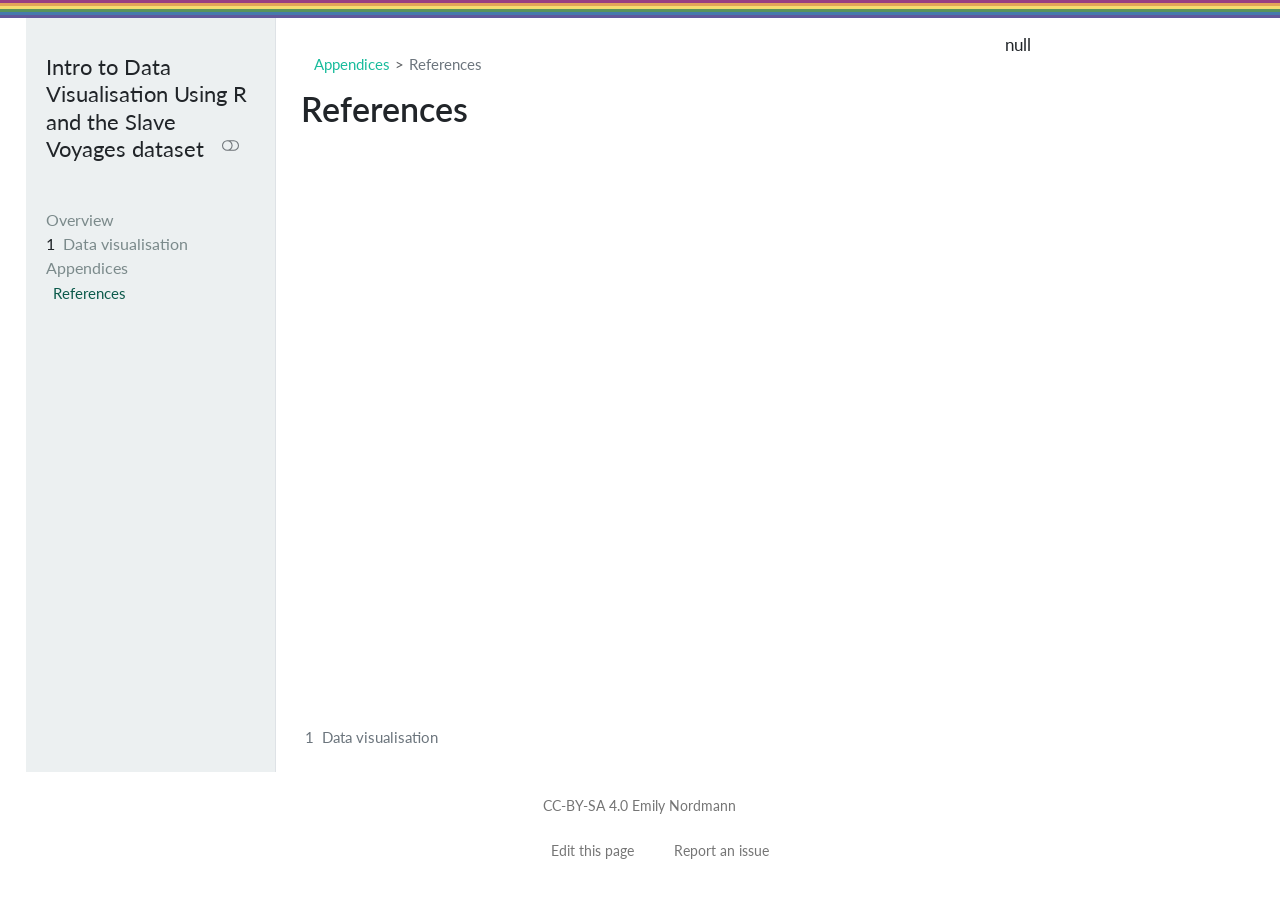
==== docs/references.html @ f8bd8ea5 "claude update" ====
<!DOCTYPE html>
<html xmlns="http://www.w3.org/1999/xhtml" lang="en" xml:lang="en"><head>

<meta charset="utf-8">
<meta name="generator" content="quarto-1.4.551">

<meta name="viewport" content="width=device-width, initial-scale=1.0, user-scalable=yes">

<meta name="description" content="A beginner’s guide to ggplot2 and data visualisation, using the Trans-Atlantic Slave Trade Database.">

<title>Intro to Data Visualisation Using R and the Slave Voyages dataset - References</title>
<style>
code{white-space: pre-wrap;}
span.smallcaps{font-variant: small-caps;}
div.columns{display: flex; gap: min(4vw, 1.5em);}
div.column{flex: auto; overflow-x: auto;}
div.hanging-indent{margin-left: 1.5em; text-indent: -1.5em;}
ul.task-list{list-style: none;}
ul.task-list li input[type="checkbox"] {
  width: 0.8em;
  margin: 0 0.8em 0.2em -1em; /* quarto-specific, see https://github.com/quarto-dev/quarto-cli/issues/4556 */ 
  vertical-align: middle;
}
/* CSS for citations */
div.csl-bib-body { }
div.csl-entry {
  clear: both;
}
.hanging-indent div.csl-entry {
  margin-left:2em;
  text-indent:-2em;
}
div.csl-left-margin {
  min-width:2em;
  float:left;
}
div.csl-right-inline {
  margin-left:2em;
  padding-left:1em;
}
div.csl-indent {
  margin-left: 2em;
}</style>


<script src="site_libs/quarto-nav/quarto-nav.js"></script>
<script src="site_libs/clipboard/clipboard.min.js"></script>
<script src="site_libs/quarto-search/autocomplete.umd.js"></script>
<script src="site_libs/quarto-search/fuse.min.js"></script>
<script src="site_libs/quarto-search/quarto-search.js"></script>
<meta name="quarto:offset" content="./">
<link href="./01-tutorial.html" rel="prev">
<link href="./images/logos/logo.png" rel="icon" type="image/png">
<script src="site_libs/quarto-html/quarto.js"></script>
<script src="site_libs/quarto-html/popper.min.js"></script>
<script src="site_libs/quarto-html/tippy.umd.min.js"></script>
<script src="site_libs/quarto-html/anchor.min.js"></script>
<link href="site_libs/quarto-html/tippy.css" rel="stylesheet">
<link href="site_libs/quarto-html/quarto-syntax-highlighting.css" rel="stylesheet" class="quarto-color-scheme" id="quarto-text-highlighting-styles">
<link href="site_libs/quarto-html/quarto-syntax-highlighting-dark.css" rel="prefetch" class="quarto-color-scheme quarto-color-alternate" id="quarto-text-highlighting-styles">
<script src="site_libs/bootstrap/bootstrap.min.js"></script>
<link href="site_libs/bootstrap/bootstrap-icons.css" rel="stylesheet">
<link href="site_libs/bootstrap/bootstrap.min.css" rel="stylesheet" class="quarto-color-scheme" id="quarto-bootstrap" data-mode="light">
<link href="site_libs/bootstrap/bootstrap-dark.min.css" rel="prefetch" class="quarto-color-scheme quarto-color-alternate" id="quarto-bootstrap" data-mode="dark">
<script id="quarto-search-options" type="application/json">{
  "location": "sidebar",
  "copy-button": false,
  "collapse-after": 3,
  "panel-placement": "start",
  "type": "textbox",
  "limit": 50,
  "keyboard-shortcut": [
    "f",
    "/",
    "s"
  ],
  "show-item-context": false,
  "language": {
    "search-no-results-text": "No results",
    "search-matching-documents-text": "matching documents",
    "search-copy-link-title": "Copy link to search",
    "search-hide-matches-text": "Hide additional matches",
    "search-more-match-text": "more match in this document",
    "search-more-matches-text": "more matches in this document",
    "search-clear-button-title": "Clear",
    "search-text-placeholder": "",
    "search-detached-cancel-button-title": "Cancel",
    "search-submit-button-title": "Submit",
    "search-label": "Search"
  }
}</script>


<link rel="stylesheet" href="https://use.fontawesome.com/releases/v5.13.0/css/all.css">
<link rel="stylesheet" href="include/booktem.css">
<link rel="stylesheet" href="include/webex.css">
<link rel="stylesheet" href="include/glossary.css">
<link rel="stylesheet" href="include/style.css">
</head>

<body class="nav-sidebar floating">

<div id="quarto-search-results"></div>
  <header id="quarto-header" class="headroom fixed-top">
  <nav class="quarto-secondary-nav">
    <div class="container-fluid d-flex">
      <button type="button" class="quarto-btn-toggle btn" data-bs-toggle="collapse" data-bs-target=".quarto-sidebar-collapse-item" aria-controls="quarto-sidebar" aria-expanded="false" aria-label="Toggle sidebar navigation" onclick="if (window.quartoToggleHeadroom) { window.quartoToggleHeadroom(); }">
        <i class="bi bi-layout-text-sidebar-reverse"></i>
      </button>
        <nav class="quarto-page-breadcrumbs" aria-label="breadcrumb"><ol class="breadcrumb"><li class="breadcrumb-item"><a href="./references.html">Appendices</a></li><li class="breadcrumb-item"><a href="./references.html">References</a></li></ol></nav>
        <a class="flex-grow-1" role="button" data-bs-toggle="collapse" data-bs-target=".quarto-sidebar-collapse-item" aria-controls="quarto-sidebar" aria-expanded="false" aria-label="Toggle sidebar navigation" onclick="if (window.quartoToggleHeadroom) { window.quartoToggleHeadroom(); }">      
        </a>
      <button type="button" class="btn quarto-search-button" aria-label="" onclick="window.quartoOpenSearch();">
        <i class="bi bi-search"></i>
      </button>
    </div>
  </nav>
</header>
<!-- content -->
<div id="quarto-content" class="quarto-container page-columns page-rows-contents page-layout-article">
<!-- sidebar -->
  <nav id="quarto-sidebar" class="sidebar collapse collapse-horizontal quarto-sidebar-collapse-item sidebar-navigation floating overflow-auto">
    <div class="pt-lg-2 mt-2 text-left sidebar-header">
    <div class="sidebar-title mb-0 py-0">
      <a href="./">Intro to Data Visualisation Using R and the Slave Voyages dataset</a> 
        <div class="sidebar-tools-main">
    <a href="https://github.com/emilynordmann/slavevoyagedata" title="Source Code" class="quarto-navigation-tool px-1" aria-label="Source Code"><i class="bi bi-github"></i></a>
  <a href="" class="quarto-color-scheme-toggle quarto-navigation-tool  px-1" onclick="window.quartoToggleColorScheme(); return false;" title="Toggle dark mode"><i class="bi"></i></a>
</div>
    </div>
      </div>
        <div class="mt-2 flex-shrink-0 align-items-center">
        <div class="sidebar-search">
        <div id="quarto-search" class="" title="Search"></div>
        </div>
        </div>
    <div class="sidebar-menu-container"> 
    <ul class="list-unstyled mt-1">
        <li class="sidebar-item">
  <div class="sidebar-item-container"> 
  <a href="./index.html" class="sidebar-item-text sidebar-link">
 <span class="menu-text">Overview</span></a>
  </div>
</li>
        <li class="sidebar-item">
  <div class="sidebar-item-container"> 
  <a href="./01-tutorial.html" class="sidebar-item-text sidebar-link">
 <span class="menu-text"><span class="chapter-number">1</span>&nbsp; <span class="chapter-title">Data visualisation</span></span></a>
  </div>
</li>
        <li class="sidebar-item sidebar-item-section">
      <div class="sidebar-item-container"> 
            <a class="sidebar-item-text sidebar-link text-start" data-bs-toggle="collapse" data-bs-target="#quarto-sidebar-section-1" aria-expanded="true">
 <span class="menu-text">Appendices</span></a>
          <a class="sidebar-item-toggle text-start" data-bs-toggle="collapse" data-bs-target="#quarto-sidebar-section-1" aria-expanded="true" aria-label="Toggle section">
            <i class="bi bi-chevron-right ms-2"></i>
          </a> 
      </div>
      <ul id="quarto-sidebar-section-1" class="collapse list-unstyled sidebar-section depth1 show">  
          <li class="sidebar-item">
  <div class="sidebar-item-container"> 
  <a href="./references.html" class="sidebar-item-text sidebar-link active">
 <span class="menu-text">References</span></a>
  </div>
</li>
      </ul>
  </li>
    </ul>
    </div>
</nav>
<div id="quarto-sidebar-glass" class="quarto-sidebar-collapse-item" data-bs-toggle="collapse" data-bs-target=".quarto-sidebar-collapse-item"></div>
<!-- margin-sidebar -->
    <div id="quarto-margin-sidebar" class="sidebar margin-sidebar">
        
    </div>
<!-- main -->
<main class="content" id="quarto-document-content">

<header id="title-block-header" class="quarto-title-block default"><nav class="quarto-page-breadcrumbs quarto-title-breadcrumbs d-none d-lg-block" aria-label="breadcrumb"><ol class="breadcrumb"><li class="breadcrumb-item"><a href="./references.html">Appendices</a></li><li class="breadcrumb-item"><a href="./references.html">References</a></li></ol></nav>
<div class="quarto-title">
<h1 class="title">References</h1>
</div>



<div class="quarto-title-meta">

    
  
    
  </div>
  


</header>


<div id="refs" role="list" style="display: none">

</div>



</main> <!-- /main -->
<script>

/* update total correct if #webex-total_correct exists */
update_total_correct = function() {
  console.log("webex: update total_correct");

  var t = document.getElementsByClassName("webex-total_correct");
  for (var i = 0; i < t.length; i++) {
    p = t[i].parentElement;
    var correct = p.getElementsByClassName("webex-correct").length;
    var solvemes = p.getElementsByClassName("webex-solveme").length;
    var radiogroups = p.getElementsByClassName("webex-radiogroup").length;
    var selects = p.getElementsByClassName("webex-select").length;

    t[i].innerHTML = correct + " of " + (solvemes + radiogroups + selects) + " correct";
  }
}

/* webex-solution button toggling function */
b_func = function() {
  console.log("webex: toggle hide");

  var cl = this.parentElement.classList;
  if (cl.contains('open')) {
    cl.remove("open");
  } else {
    cl.add("open");
  }
}

/* check answers */
check_func = function() {
  console.log("webex: check answers");

  var cl = this.parentElement.classList;
  if (cl.contains('unchecked')) {
    cl.remove("unchecked");
    this.innerHTML = "Hide Answers";
  } else {
    cl.add("unchecked");
    this.innerHTML = "Show Answers";
  }
}

/* function for checking solveme answers */
solveme_func = function(e) {
  console.log("webex: check solveme");

  var real_answers = JSON.parse(this.dataset.answer);
  var my_answer = this.value;
  var cl = this.classList;
  if (cl.contains("ignorecase")) {
    my_answer = my_answer.toLowerCase();
  }
  if (cl.contains("nospaces")) {
    my_answer = my_answer.replace(/ /g, "")
  }

  if (my_answer == "") {
    cl.remove("webex-correct");
    cl.remove("webex-incorrect");
  } else if (real_answers.includes(my_answer)) {
    cl.add("webex-correct");
    cl.remove("webex-incorrect");
  } else {
    cl.add("webex-incorrect");
    cl.remove("webex-correct");
  }

  // match numeric answers within a specified tolerance
  if(this.dataset.tol > 0){
    var tol = JSON.parse(this.dataset.tol);
    var matches = real_answers.map(x => Math.abs(x - my_answer) < tol)
    if (matches.reduce((a, b) => a + b, 0) > 0) {
      cl.add("webex-correct");
    } else {
      cl.remove("webex-correct");
    }
  }

  // added regex bit
  if (cl.contains("regex")){
    answer_regex = RegExp(real_answers.join("|"))
    if (answer_regex.test(my_answer)) {
      cl.add("webex-correct");
    }
  }

  update_total_correct();
}

/* function for checking select answers */
select_func = function(e) {
  console.log("webex: check select");

  var cl = this.classList

  /* add style */
  cl.remove("webex-incorrect");
  cl.remove("webex-correct");
  if (this.value == "answer") {
    cl.add("webex-correct");
  } else if (this.value != "blank") {
    cl.add("webex-incorrect");
  }

  update_total_correct();
}

/* function for checking radiogroups answers */
radiogroups_func = function(e) {
  console.log("webex: check radiogroups");

  var checked_button = document.querySelector('input[name=' + this.id + ']:checked');
  var cl = checked_button.parentElement.classList;
  var labels = checked_button.parentElement.parentElement.children;

  /* get rid of styles */
  for (i = 0; i < labels.length; i++) {
    labels[i].classList.remove("webex-incorrect");
    labels[i].classList.remove("webex-correct");
  }

  /* add style */
  if (checked_button.value == "answer") {
    cl.add("webex-correct");
  } else {
    cl.add("webex-incorrect");
  }

  update_total_correct();
}

window.onload = function() {
  console.log("webex onload");
  /* set up solution buttons */
  var buttons = document.getElementsByTagName("button");

  for (var i = 0; i < buttons.length; i++) {
    if (buttons[i].parentElement.classList.contains('webex-solution')) {
      buttons[i].onclick = b_func;
    }
  }

  var check_sections = document.getElementsByClassName("webex-check");
  console.log("check:", check_sections.length);
  for (var i = 0; i < check_sections.length; i++) {
    check_sections[i].classList.add("unchecked");

    let btn = document.createElement("button");
    btn.innerHTML = "Show Answers";
    btn.classList.add("webex-check-button");
    btn.onclick = check_func;
    check_sections[i].appendChild(btn);

    let spn = document.createElement("span");
    spn.classList.add("webex-total_correct");
    check_sections[i].appendChild(spn);
  }

  /* set up webex-solveme inputs */
  var solveme = document.getElementsByClassName("webex-solveme");

  for (var i = 0; i < solveme.length; i++) {
    /* make sure input boxes don't auto-anything */
    solveme[i].setAttribute("autocomplete","off");
    solveme[i].setAttribute("autocorrect", "off");
    solveme[i].setAttribute("autocapitalize", "off");
    solveme[i].setAttribute("spellcheck", "false");
    solveme[i].value = "";

    /* adjust answer for ignorecase or nospaces */
    var cl = solveme[i].classList;
    var real_answer = solveme[i].dataset.answer;
    if (cl.contains("ignorecase")) {
      real_answer = real_answer.toLowerCase();
    }
    if (cl.contains("nospaces")) {
      real_answer = real_answer.replace(/ /g, "");
    }
    solveme[i].dataset.answer = real_answer;

    /* attach checking function */
    solveme[i].onkeyup = solveme_func;
    solveme[i].onchange = solveme_func;

    solveme[i].insertAdjacentHTML("afterend", " <span class='webex-icon'></span>")
  }

  /* set up radiogroups */
  var radiogroups = document.getElementsByClassName("webex-radiogroup");
  for (var i = 0; i < radiogroups.length; i++) {
    radiogroups[i].onchange = radiogroups_func;
  }

  /* set up selects */
  var selects = document.getElementsByClassName("webex-select");
  for (var i = 0; i < selects.length; i++) {
    selects[i].onchange = select_func;
    selects[i].insertAdjacentHTML("afterend", " <span class='webex-icon'></span>")
  }

  update_total_correct();
}

</script>
<script>
// open rdrr links externally ----

var exlinks = document.querySelectorAll("a[href^='https://rdrr.io']");
var exlink_func = function(){
  window.open(this.href);
  return false;
};
for (var i = 0; i < exlinks.length; i++) {
    exlinks[i].addEventListener('click', exlink_func, false);
}

// visible second sidebar in mobile ----

function move_sidebar() {
  var toc = document.getElementById("TOC");
  var small_sidebar = document.querySelector("#quarto-sidebar .sidebar-menu-container");
  var right_sidebar = document.getElementById("quarto-margin-sidebar");

  if (window.innerWidth < 768) {
    small_sidebar.append(toc);
  } else {
    right_sidebar.append(toc);
  }
}
move_sidebar();
window.onresize = move_sidebar;
</script>
<div class="psyteachr_footer">
  
</div>
<script id="quarto-html-after-body" type="application/javascript">
window.document.addEventListener("DOMContentLoaded", function (event) {
  const toggleBodyColorMode = (bsSheetEl) => {
    const mode = bsSheetEl.getAttribute("data-mode");
    const bodyEl = window.document.querySelector("body");
    if (mode === "dark") {
      bodyEl.classList.add("quarto-dark");
      bodyEl.classList.remove("quarto-light");
    } else {
      bodyEl.classList.add("quarto-light");
      bodyEl.classList.remove("quarto-dark");
    }
  }
  const toggleBodyColorPrimary = () => {
    const bsSheetEl = window.document.querySelector("link#quarto-bootstrap");
    if (bsSheetEl) {
      toggleBodyColorMode(bsSheetEl);
    }
  }
  toggleBodyColorPrimary();  
  const disableStylesheet = (stylesheets) => {
    for (let i=0; i < stylesheets.length; i++) {
      const stylesheet = stylesheets[i];
      stylesheet.rel = 'prefetch';
    }
  }
  const enableStylesheet = (stylesheets) => {
    for (let i=0; i < stylesheets.length; i++) {
      const stylesheet = stylesheets[i];
      stylesheet.rel = 'stylesheet';
    }
  }
  const manageTransitions = (selector, allowTransitions) => {
    const els = window.document.querySelectorAll(selector);
    for (let i=0; i < els.length; i++) {
      const el = els[i];
      if (allowTransitions) {
        el.classList.remove('notransition');
      } else {
        el.classList.add('notransition');
      }
    }
  }
  const toggleGiscusIfUsed = (isAlternate, darkModeDefault) => {
    const baseTheme = document.querySelector('#giscus-base-theme')?.value ?? 'light';
    const alternateTheme = document.querySelector('#giscus-alt-theme')?.value ?? 'dark';
    let newTheme = '';
    if(darkModeDefault) {
      newTheme = isAlternate ? baseTheme : alternateTheme;
    } else {
      newTheme = isAlternate ? alternateTheme : baseTheme;
    }
    const changeGiscusTheme = () => {
      // From: https://github.com/giscus/giscus/issues/336
      const sendMessage = (message) => {
        const iframe = document.querySelector('iframe.giscus-frame');
        if (!iframe) return;
        iframe.contentWindow.postMessage({ giscus: message }, 'https://giscus.app');
      }
      sendMessage({
        setConfig: {
          theme: newTheme
        }
      });
    }
    const isGiscussLoaded = window.document.querySelector('iframe.giscus-frame') !== null;
    if (isGiscussLoaded) {
      changeGiscusTheme();
    }
  }
  const toggleColorMode = (alternate) => {
    // Switch the stylesheets
    const alternateStylesheets = window.document.querySelectorAll('link.quarto-color-scheme.quarto-color-alternate');
    manageTransitions('#quarto-margin-sidebar .nav-link', false);
    if (alternate) {
      enableStylesheet(alternateStylesheets);
      for (const sheetNode of alternateStylesheets) {
        if (sheetNode.id === "quarto-bootstrap") {
          toggleBodyColorMode(sheetNode);
        }
      }
    } else {
      disableStylesheet(alternateStylesheets);
      toggleBodyColorPrimary();
    }
    manageTransitions('#quarto-margin-sidebar .nav-link', true);
    // Switch the toggles
    const toggles = window.document.querySelectorAll('.quarto-color-scheme-toggle');
    for (let i=0; i < toggles.length; i++) {
      const toggle = toggles[i];
      if (toggle) {
        if (alternate) {
          toggle.classList.add("alternate");     
        } else {
          toggle.classList.remove("alternate");
        }
      }
    }
    // Hack to workaround the fact that safari doesn't
    // properly recolor the scrollbar when toggling (#1455)
    if (navigator.userAgent.indexOf('Safari') > 0 && navigator.userAgent.indexOf('Chrome') == -1) {
      manageTransitions("body", false);
      window.scrollTo(0, 1);
      setTimeout(() => {
        window.scrollTo(0, 0);
        manageTransitions("body", true);
      }, 40);  
    }
  }
  const isFileUrl = () => { 
    return window.location.protocol === 'file:';
  }
  const hasAlternateSentinel = () => {  
    let styleSentinel = getColorSchemeSentinel();
    if (styleSentinel !== null) {
      return styleSentinel === "alternate";
    } else {
      return false;
    }
  }
  const setStyleSentinel = (alternate) => {
    const value = alternate ? "alternate" : "default";
    if (!isFileUrl()) {
      window.localStorage.setItem("quarto-color-scheme", value);
    } else {
      localAlternateSentinel = value;
    }
  }
  const getColorSchemeSentinel = () => {
    if (!isFileUrl()) {
      const storageValue = window.localStorage.getItem("quarto-color-scheme");
      return storageValue != null ? storageValue : localAlternateSentinel;
    } else {
      return localAlternateSentinel;
    }
  }
  const darkModeDefault = false;
  let localAlternateSentinel = darkModeDefault ? 'alternate' : 'default';
  // Dark / light mode switch
  window.quartoToggleColorScheme = () => {
    // Read the current dark / light value 
    let toAlternate = !hasAlternateSentinel();
    toggleColorMode(toAlternate);
    setStyleSentinel(toAlternate);
    toggleGiscusIfUsed(toAlternate, darkModeDefault);
  };
  // Ensure there is a toggle, if there isn't float one in the top right
  if (window.document.querySelector('.quarto-color-scheme-toggle') === null) {
    const a = window.document.createElement('a');
    a.classList.add('top-right');
    a.classList.add('quarto-color-scheme-toggle');
    a.href = "";
    a.onclick = function() { try { window.quartoToggleColorScheme(); } catch {} return false; };
    const i = window.document.createElement("i");
    i.classList.add('bi');
    a.appendChild(i);
    window.document.body.appendChild(a);
  }
  // Switch to dark mode if need be
  if (hasAlternateSentinel()) {
    toggleColorMode(true);
  } else {
    toggleColorMode(false);
  }
  const icon = "";
  const anchorJS = new window.AnchorJS();
  anchorJS.options = {
    placement: 'right',
    icon: icon
  };
  anchorJS.add('.anchored');
  const isCodeAnnotation = (el) => {
    for (const clz of el.classList) {
      if (clz.startsWith('code-annotation-')) {                     
        return true;
      }
    }
    return false;
  }
  const clipboard = new window.ClipboardJS('.code-copy-button', {
    text: function(trigger) {
      const codeEl = trigger.previousElementSibling.cloneNode(true);
      for (const childEl of codeEl.children) {
        if (isCodeAnnotation(childEl)) {
          childEl.remove();
        }
      }
      return codeEl.innerText;
    }
  });
  clipboard.on('success', function(e) {
    // button target
    const button = e.trigger;
    // don't keep focus
    button.blur();
    // flash "checked"
    button.classList.add('code-copy-button-checked');
    var currentTitle = button.getAttribute("title");
    button.setAttribute("title", "Copied!");
    let tooltip;
    if (window.bootstrap) {
      button.setAttribute("data-bs-toggle", "tooltip");
      button.setAttribute("data-bs-placement", "left");
      button.setAttribute("data-bs-title", "Copied!");
      tooltip = new bootstrap.Tooltip(button, 
        { trigger: "manual", 
          customClass: "code-copy-button-tooltip",
          offset: [0, -8]});
      tooltip.show();    
    }
    setTimeout(function() {
      if (tooltip) {
        tooltip.hide();
        button.removeAttribute("data-bs-title");
        button.removeAttribute("data-bs-toggle");
        button.removeAttribute("data-bs-placement");
      }
      button.setAttribute("title", currentTitle);
      button.classList.remove('code-copy-button-checked');
    }, 1000);
    // clear code selection
    e.clearSelection();
  });
    var localhostRegex = new RegExp(/^(?:http|https):\/\/localhost\:?[0-9]*\//);
    var mailtoRegex = new RegExp(/^mailto:/);
      var filterRegex = new RegExp('/' + window.location.host + '/');
    var isInternal = (href) => {
        return filterRegex.test(href) || localhostRegex.test(href) || mailtoRegex.test(href);
    }
    // Inspect non-navigation links and adorn them if external
 	var links = window.document.querySelectorAll('a[href]:not(.nav-link):not(.navbar-brand):not(.toc-action):not(.sidebar-link):not(.sidebar-item-toggle):not(.pagination-link):not(.no-external):not([aria-hidden]):not(.dropdown-item):not(.quarto-navigation-tool)');
    for (var i=0; i<links.length; i++) {
      const link = links[i];
      if (!isInternal(link.href)) {
        // undo the damage that might have been done by quarto-nav.js in the case of
        // links that we want to consider external
        if (link.dataset.originalHref !== undefined) {
          link.href = link.dataset.originalHref;
        }
      }
    }
  function tippyHover(el, contentFn, onTriggerFn, onUntriggerFn) {
    const config = {
      allowHTML: true,
      maxWidth: 500,
      delay: 100,
      arrow: false,
      appendTo: function(el) {
          return el.parentElement;
      },
      interactive: true,
      interactiveBorder: 10,
      theme: 'quarto',
      placement: 'bottom-start',
    };
    if (contentFn) {
      config.content = contentFn;
    }
    if (onTriggerFn) {
      config.onTrigger = onTriggerFn;
    }
    if (onUntriggerFn) {
      config.onUntrigger = onUntriggerFn;
    }
    window.tippy(el, config); 
  }
  const noterefs = window.document.querySelectorAll('a[role="doc-noteref"]');
  for (var i=0; i<noterefs.length; i++) {
    const ref = noterefs[i];
    tippyHover(ref, function() {
      // use id or data attribute instead here
      let href = ref.getAttribute('data-footnote-href') || ref.getAttribute('href');
      try { href = new URL(href).hash; } catch {}
      const id = href.replace(/^#\/?/, "");
      const note = window.document.getElementById(id);
      if (note) {
        return note.innerHTML;
      } else {
        return "";
      }
    });
  }
  const xrefs = window.document.querySelectorAll('a.quarto-xref');
  const processXRef = (id, note) => {
    // Strip column container classes
    const stripColumnClz = (el) => {
      el.classList.remove("page-full", "page-columns");
      if (el.children) {
        for (const child of el.children) {
          stripColumnClz(child);
        }
      }
    }
    stripColumnClz(note)
    if (id === null || id.startsWith('sec-')) {
      // Special case sections, only their first couple elements
      const container = document.createElement("div");
      if (note.children && note.children.length > 2) {
        container.appendChild(note.children[0].cloneNode(true));
        for (let i = 1; i < note.children.length; i++) {
          const child = note.children[i];
          if (child.tagName === "P" && child.innerText === "") {
            continue;
          } else {
            container.appendChild(child.cloneNode(true));
            break;
          }
        }
        if (window.Quarto?.typesetMath) {
          window.Quarto.typesetMath(container);
        }
        return container.innerHTML
      } else {
        if (window.Quarto?.typesetMath) {
          window.Quarto.typesetMath(note);
        }
        return note.innerHTML;
      }
    } else {
      // Remove any anchor links if they are present
      const anchorLink = note.querySelector('a.anchorjs-link');
      if (anchorLink) {
        anchorLink.remove();
      }
      if (window.Quarto?.typesetMath) {
        window.Quarto.typesetMath(note);
      }
      // TODO in 1.5, we should make sure this works without a callout special case
      if (note.classList.contains("callout")) {
        return note.outerHTML;
      } else {
        return note.innerHTML;
      }
    }
  }
  for (var i=0; i<xrefs.length; i++) {
    const xref = xrefs[i];
    tippyHover(xref, undefined, function(instance) {
      instance.disable();
      let url = xref.getAttribute('href');
      let hash = undefined; 
      if (url.startsWith('#')) {
        hash = url;
      } else {
        try { hash = new URL(url).hash; } catch {}
      }
      if (hash) {
        const id = hash.replace(/^#\/?/, "");
        const note = window.document.getElementById(id);
        if (note !== null) {
          try {
            const html = processXRef(id, note.cloneNode(true));
            instance.setContent(html);
          } finally {
            instance.enable();
            instance.show();
          }
        } else {
          // See if we can fetch this
          fetch(url.split('#')[0])
          .then(res => res.text())
          .then(html => {
            const parser = new DOMParser();
            const htmlDoc = parser.parseFromString(html, "text/html");
            const note = htmlDoc.getElementById(id);
            if (note !== null) {
              const html = processXRef(id, note);
              instance.setContent(html);
            } 
          }).finally(() => {
            instance.enable();
            instance.show();
          });
        }
      } else {
        // See if we can fetch a full url (with no hash to target)
        // This is a special case and we should probably do some content thinning / targeting
        fetch(url)
        .then(res => res.text())
        .then(html => {
          const parser = new DOMParser();
          const htmlDoc = parser.parseFromString(html, "text/html");
          const note = htmlDoc.querySelector('main.content');
          if (note !== null) {
            // This should only happen for chapter cross references
            // (since there is no id in the URL)
            // remove the first header
            if (note.children.length > 0 && note.children[0].tagName === "HEADER") {
              note.children[0].remove();
            }
            const html = processXRef(null, note);
            instance.setContent(html);
          } 
        }).finally(() => {
          instance.enable();
          instance.show();
        });
      }
    }, function(instance) {
    });
  }
      let selectedAnnoteEl;
      const selectorForAnnotation = ( cell, annotation) => {
        let cellAttr = 'data-code-cell="' + cell + '"';
        let lineAttr = 'data-code-annotation="' +  annotation + '"';
        const selector = 'span[' + cellAttr + '][' + lineAttr + ']';
        return selector;
      }
      const selectCodeLines = (annoteEl) => {
        const doc = window.document;
        const targetCell = annoteEl.getAttribute("data-target-cell");
        const targetAnnotation = annoteEl.getAttribute("data-target-annotation");
        const annoteSpan = window.document.querySelector(selectorForAnnotation(targetCell, targetAnnotation));
        const lines = annoteSpan.getAttribute("data-code-lines").split(",");
        const lineIds = lines.map((line) => {
          return targetCell + "-" + line;
        })
        let top = null;
        let height = null;
        let parent = null;
        if (lineIds.length > 0) {
            //compute the position of the single el (top and bottom and make a div)
            const el = window.document.getElementById(lineIds[0]);
            top = el.offsetTop;
            height = el.offsetHeight;
            parent = el.parentElement.parentElement;
          if (lineIds.length > 1) {
            const lastEl = window.document.getElementById(lineIds[lineIds.length - 1]);
            const bottom = lastEl.offsetTop + lastEl.offsetHeight;
            height = bottom - top;
          }
          if (top !== null && height !== null && parent !== null) {
            // cook up a div (if necessary) and position it 
            let div = window.document.getElementById("code-annotation-line-highlight");
            if (div === null) {
              div = window.document.createElement("div");
              div.setAttribute("id", "code-annotation-line-highlight");
              div.style.position = 'absolute';
              parent.appendChild(div);
            }
            div.style.top = top - 2 + "px";
            div.style.height = height + 4 + "px";
            div.style.left = 0;
            let gutterDiv = window.document.getElementById("code-annotation-line-highlight-gutter");
            if (gutterDiv === null) {
              gutterDiv = window.document.createElement("div");
              gutterDiv.setAttribute("id", "code-annotation-line-highlight-gutter");
              gutterDiv.style.position = 'absolute';
              const codeCell = window.document.getElementById(targetCell);
              const gutter = codeCell.querySelector('.code-annotation-gutter');
              gutter.appendChild(gutterDiv);
            }
            gutterDiv.style.top = top - 2 + "px";
            gutterDiv.style.height = height + 4 + "px";
          }
          selectedAnnoteEl = annoteEl;
        }
      };
      const unselectCodeLines = () => {
        const elementsIds = ["code-annotation-line-highlight", "code-annotation-line-highlight-gutter"];
        elementsIds.forEach((elId) => {
          const div = window.document.getElementById(elId);
          if (div) {
            div.remove();
          }
        });
        selectedAnnoteEl = undefined;
      };
        // Handle positioning of the toggle
    window.addEventListener(
      "resize",
      throttle(() => {
        elRect = undefined;
        if (selectedAnnoteEl) {
          selectCodeLines(selectedAnnoteEl);
        }
      }, 10)
    );
    function throttle(fn, ms) {
    let throttle = false;
    let timer;
      return (...args) => {
        if(!throttle) { // first call gets through
            fn.apply(this, args);
            throttle = true;
        } else { // all the others get throttled
            if(timer) clearTimeout(timer); // cancel #2
            timer = setTimeout(() => {
              fn.apply(this, args);
              timer = throttle = false;
            }, ms);
        }
      };
    }
      // Attach click handler to the DT
      const annoteDls = window.document.querySelectorAll('dt[data-target-cell]');
      for (const annoteDlNode of annoteDls) {
        annoteDlNode.addEventListener('click', (event) => {
          const clickedEl = event.target;
          if (clickedEl !== selectedAnnoteEl) {
            unselectCodeLines();
            const activeEl = window.document.querySelector('dt[data-target-cell].code-annotation-active');
            if (activeEl) {
              activeEl.classList.remove('code-annotation-active');
            }
            selectCodeLines(clickedEl);
            clickedEl.classList.add('code-annotation-active');
          } else {
            // Unselect the line
            unselectCodeLines();
            clickedEl.classList.remove('code-annotation-active');
          }
        });
      }
  const findCites = (el) => {
    const parentEl = el.parentElement;
    if (parentEl) {
      const cites = parentEl.dataset.cites;
      if (cites) {
        return {
          el,
          cites: cites.split(' ')
        };
      } else {
        return findCites(el.parentElement)
      }
    } else {
      return undefined;
    }
  };
  var bibliorefs = window.document.querySelectorAll('a[role="doc-biblioref"]');
  for (var i=0; i<bibliorefs.length; i++) {
    const ref = bibliorefs[i];
    const citeInfo = findCites(ref);
    if (citeInfo) {
      tippyHover(citeInfo.el, function() {
        var popup = window.document.createElement('div');
        citeInfo.cites.forEach(function(cite) {
          var citeDiv = window.document.createElement('div');
          citeDiv.classList.add('hanging-indent');
          citeDiv.classList.add('csl-entry');
          var biblioDiv = window.document.getElementById('ref-' + cite);
          if (biblioDiv) {
            citeDiv.innerHTML = biblioDiv.innerHTML;
          }
          popup.appendChild(citeDiv);
        });
        return popup.innerHTML;
      });
    }
  }
});
</script>
<nav class="page-navigation">
  <div class="nav-page nav-page-previous">
      <a href="./01-tutorial.html" class="pagination-link" aria-label="Data visualisation">
        <i class="bi bi-arrow-left-short"></i> <span class="nav-page-text"><span class="chapter-number">1</span>&nbsp; <span class="chapter-title">Data visualisation</span></span>
      </a>          
  </div>
  <div class="nav-page nav-page-next">
  </div>
</nav>
</div> <!-- /content -->
<footer class="footer">
  <div class="nav-footer">
    <div class="nav-footer-left">
      &nbsp;
    </div>   
    <div class="nav-footer-center">
<p>CC-BY-SA 4.0 Emily Nordmann</p>
<div class="toc-actions"><ul><li><a href="https://github.com/emilynordmann/slavevoyagedata/edit/main/references.qmd" class="toc-action"><i class="bi bi-github"></i>Edit this page</a></li><li><a href="https://github.com/emilynordmann/slavevoyagedata/issues/new" class="toc-action"><i class="bi empty"></i>Report an issue</a></li></ul></div></div>
    <div class="nav-footer-right">
      &nbsp;
    </div>
  </div>
</footer>




</body></html>
---- docs/site_libs/quarto-html/tippy.css ----
.tippy-box[data-animation=fade][data-state=hidden]{opacity:0}[data-tippy-root]{max-width:calc(100vw - 10px)}.tippy-box{position:relative;background-color:#333;color:#fff;border-radius:4px;font-size:14px;line-height:1.4;white-space:normal;outline:0;transition-property:transform,visibility,opacity}.tippy-box[data-placement^=top]>.tippy-arrow{bottom:0}.tippy-box[data-placement^=top]>.tippy-arrow:before{bottom:-7px;left:0;border-width:8px 8px 0;border-top-color:initial;transform-origin:center top}.tippy-box[data-placement^=bottom]>.tippy-arrow{top:0}.tippy-box[data-placement^=bottom]>.tippy-arrow:before{top:-7px;left:0;border-width:0 8px 8px;border-bottom-color:initial;transform-origin:center bottom}.tippy-box[data-placement^=left]>.tippy-arrow{right:0}.tippy-box[data-placement^=left]>.tippy-arrow:before{border-width:8px 0 8px 8px;border-left-color:initial;right:-7px;transform-origin:center left}.tippy-box[data-placement^=right]>.tippy-arrow{left:0}.tippy-box[data-placement^=right]>.tippy-arrow:before{left:-7px;border-width:8px 8px 8px 0;border-right-color:initial;transform-origin:center right}.tippy-box[data-inertia][data-state=visible]{transition-timing-function:cubic-bezier(.54,1.5,.38,1.11)}.tippy-arrow{width:16px;height:16px;color:#333}.tippy-arrow:before{content:"";position:absolute;border-color:transparent;border-style:solid}.tippy-content{position:relative;padding:5px 9px;z-index:1}
---- docs/site_libs/quarto-html/quarto-syntax-highlighting.css ----
/* quarto syntax highlight colors */
:root {
  --quarto-hl-ot-color: #d91e18;
  --quarto-hl-at-color: #a55a00;
  --quarto-hl-ss-color: #008000;
  --quarto-hl-an-color: #696969;
  --quarto-hl-fu-color: #06287e;
  --quarto-hl-st-color: #008000;
  --quarto-hl-cf-color: #d91e18;
  --quarto-hl-op-color: #00769e;
  --quarto-hl-er-color: #7928a1;
  --quarto-hl-bn-color: #7928a1;
  --quarto-hl-al-color: #7928a1;
  --quarto-hl-va-color: #a55a00;
  --quarto-hl-bu-color: inherit;
  --quarto-hl-ex-color: inherit;
  --quarto-hl-pp-color: #7928a1;
  --quarto-hl-in-color: #696969;
  --quarto-hl-vs-color: #008000;
  --quarto-hl-wa-color: #696969;
  --quarto-hl-do-color: #696969;
  --quarto-hl-im-color: inherit;
  --quarto-hl-ch-color: #008000;
  --quarto-hl-dt-color: #7928a1;
  --quarto-hl-fl-color: #a55a00;
  --quarto-hl-co-color: #696969;
  --quarto-hl-cv-color: #696969;
  --quarto-hl-cn-color: #d91e18;
  --quarto-hl-sc-color: #00769e;
  --quarto-hl-dv-color: #7928a1;
  --quarto-hl-kw-color: #d91e18;
}

/* other quarto variables */
:root {
  --quarto-font-monospace: SFMono-Regular, Menlo, Monaco, Consolas, "Liberation Mono", "Courier New", monospace;
}

pre > code.sourceCode > span {
  color: #545454;
}

code span {
  color: #545454;
}

code.sourceCode > span {
  color: #545454;
}

div.sourceCode,
div.sourceCode pre.sourceCode {
  color: #545454;
}

code span.ot {
  color: #d91e18;
  font-style: inherit;
}

code span.at {
  color: #a55a00;
  font-style: inherit;
}

code span.ss {
  color: #008000;
  font-style: inherit;
}

code span.an {
  color: #696969;
  font-style: inherit;
}

code span.fu {
  color: #06287e;
  font-style: inherit;
}

code span.st {
  color: #008000;
  font-style: inherit;
}

code span.cf {
  color: #d91e18;
  font-style: inherit;
}

code span.op {
  color: #00769e;
  font-style: inherit;
}

code span.er {
  color: #7928a1;
  font-style: inherit;
}

code span.bn {
  color: #7928a1;
  font-style: inherit;
}

code span.al {
  color: #7928a1;
  font-style: inherit;
}

code span.va {
  color: #a55a00;
  font-style: inherit;
}

code span.bu {
  font-style: inherit;
}

code span.ex {
  font-style: inherit;
}

code span.pp {
  color: #7928a1;
  font-style: inherit;
}

code span.in {
  color: #696969;
  font-style: inherit;
}

code span.vs {
  color: #008000;
  font-style: inherit;
}

code span.wa {
  color: #696969;
  font-style: italic;
}

code span.do {
  color: #696969;
  font-style: italic;
}

code span.im {
  font-style: inherit;
}

code span.ch {
  color: #008000;
  font-style: inherit;
}

code span.dt {
  color: #7928a1;
  font-style: inherit;
}

code span.fl {
  color: #a55a00;
  font-style: inherit;
}

code span.co {
  color: #696969;
  font-style: inherit;
}

code span.cv {
  color: #696969;
  font-style: italic;
}

code span.cn {
  color: #d91e18;
  font-style: inherit;
}

code span.sc {
  color: #00769e;
  font-style: inherit;
}

code span.dv {
  color: #7928a1;
  font-style: inherit;
}

code span.kw {
  color: #d91e18;
  font-style: inherit;
}

.prevent-inlining {
  content: "</";
}

/*# sourceMappingURL=debc5d5d77c3f9108843748ff7464032.css.map */
---- docs/site_libs/quarto-html/quarto-syntax-highlighting-dark.css ----
/* quarto syntax highlight colors */
:root {
  --quarto-hl-ot-color: #ffa07a;
  --quarto-hl-at-color: #ffd700;
  --quarto-hl-ss-color: #abe338;
  --quarto-hl-an-color: #d4d0ab;
  --quarto-hl-fu-color: #ffd700;
  --quarto-hl-st-color: #abe338;
  --quarto-hl-cf-color: #ffa07a;
  --quarto-hl-op-color: #00e0e0;
  --quarto-hl-er-color: #dcc6e0;
  --quarto-hl-bn-color: #dcc6e0;
  --quarto-hl-al-color: #dcc6e0;
  --quarto-hl-va-color: #f5ab35;
  --quarto-hl-bu-color: #f5ab35;
  --quarto-hl-ex-color: #ffd700;
  --quarto-hl-pp-color: #dcc6e0;
  --quarto-hl-in-color: #d4d0ab;
  --quarto-hl-vs-color: #abe338;
  --quarto-hl-wa-color: #d4d0ab;
  --quarto-hl-do-color: #d4d0ab;
  --quarto-hl-im-color: #f8f8f2;
  --quarto-hl-ch-color: #abe338;
  --quarto-hl-dt-color: #dcc6e0;
  --quarto-hl-fl-color: #f5ab35;
  --quarto-hl-co-color: #d4d0ab;
  --quarto-hl-cv-color: #d4d0ab;
  --quarto-hl-cn-color: #ffa07a;
  --quarto-hl-sc-color: #00e0e0;
  --quarto-hl-dv-color: #dcc6e0;
  --quarto-hl-kw-color: #ffa07a;
}

/* other quarto variables */
:root {
  --quarto-font-monospace: SFMono-Regular, Menlo, Monaco, Consolas, "Liberation Mono", "Courier New", monospace;
}

pre > code.sourceCode > span {
  color: #f8f8f2;
}

code span {
  color: #f8f8f2;
}

code.sourceCode > span {
  color: #f8f8f2;
}

div.sourceCode,
div.sourceCode pre.sourceCode {
  color: #f8f8f2;
}

code span.ot {
  color: #ffa07a;
  font-style: inherit;
}

code span.at {
  color: #ffd700;
  font-style: inherit;
}

code span.ss {
  color: #abe338;
  font-style: inherit;
}

code span.an {
  color: #d4d0ab;
  font-style: inherit;
}

code span.fu {
  color: #ffd700;
  font-style: inherit;
}

code span.st {
  color: #abe338;
  font-style: inherit;
}

code span.cf {
  color: #ffa07a;
  font-style: inherit;
}

code span.op {
  color: #00e0e0;
  font-style: inherit;
}

code span.er {
  color: #dcc6e0;
  font-style: inherit;
}

code span.bn {
  color: #dcc6e0;
  font-style: inherit;
}

code span.al {
  color: #dcc6e0;
  font-style: inherit;
}

code span.va {
  color: #f5ab35;
  font-style: inherit;
}

code span.bu {
  color: #f5ab35;
  font-style: inherit;
}

code span.ex {
  color: #ffd700;
  font-style: inherit;
}

code span.pp {
  color: #dcc6e0;
  font-style: inherit;
}

code span.in {
  color: #d4d0ab;
  font-style: inherit;
}

code span.vs {
  color: #abe338;
  font-style: inherit;
}

code span.wa {
  color: #d4d0ab;
  font-style: italic;
}

code span.do {
  color: #d4d0ab;
  font-style: italic;
}

code span.im {
  color: #f8f8f2;
  font-style: inherit;
}

code span.ch {
  color: #abe338;
  font-style: inherit;
}

code span.dt {
  color: #dcc6e0;
  font-style: inherit;
}

code span.fl {
  color: #f5ab35;
  font-style: inherit;
}

code span.co {
  color: #d4d0ab;
  font-style: inherit;
}

code span.cv {
  color: #d4d0ab;
  font-style: italic;
}

code span.cn {
  color: #ffa07a;
  font-style: inherit;
}

code span.sc {
  color: #00e0e0;
  font-style: inherit;
}

code span.dv {
  color: #dcc6e0;
  font-style: inherit;
}

code span.kw {
  color: #ffa07a;
  font-style: inherit;
}

.prevent-inlining {
  content: "</";
}

/*# sourceMappingURL=935a306eefa94366c21e1a970dddb765.css.map */
---- docs/include/booktem.css ----
/* booktem default styles. Do not edit this unless you are sure what you're doing */
/* (edit style.css, dark.css and light.css for your own book styles) */

:root {
  --highlight: grey;
}

/* style right menu on narrow screens */
/* works with move_sidebar() in script.js */
@media screen and (max-width: 767.98px) {
  #TOC, #quarto-sidebar .sidebar-menu-container ul.mt-1 {
    width: 49%;
    padding:0;
    float: left;
    display: inline-block;
    vertical-align: text-top;
  }
}

.cell-output code {
  white-space: pre-wrap;
  border: 1px solid grey;
  padding: 1em;
}

div.sourceCode {
  clear: both;
}

div.sourceCode + pre:not(.sourceCode) {
  background-color: #FBFBFB;
  background-image: none;
  border: 0.5px solid #BBB;
}

/* give references a hanging indent */
.csl-entry {
  padding-left: 2em ;
  text-indent: -2em ;
}



img { max-width: 100%; }


/* wrap code */
pre {
    white-space: pre-wrap;       /* Since CSS 2.1 */
    white-space: -moz-pre-wrap;  /* Mozilla, since 1999 */
    white-space: -pre-wrap;      /* Opera 4-6 */
    white-space: -o-pre-wrap;    /* Opera 7 */
    word-wrap: break-word;       /* Internet Explorer 5.5+ */
}

/* fix code wrap with line numbers */
pre > code.sourceCode > span {
  text-indent: -4em;
  padding-left: 4em;
}

/* special styles */

.terminal {
  background-color: #88888811;
  border: 5px solid #D6DADC;
  padding: 0.5em 1em 0 1em;
  margin-bottom: 0.5em;
}

if {
  display: inline;
  font-weight: 900;
  font-size: 90%;
  background-color: #00FF0011;
  padding: 0.125rem 0.25rem;
  border-radius: 0.25rem;
}

pkg {
  font-weight: 600;
  color: inherit;
  background-color: transparent;
}
pkg::before { content: "{"; }
pkg::after { content: "}"; }

/* verbatim code chunks with ```{r ...} at top */

div.verbatim {
  border: 1px solid rgb(238, 238, 238);
  padding: 0.25em 0 0 0;
  border-radius: 3.2px;
  margin: 0 -0.5rem 1rem -0.5rem;
  font-family: SFMono-Regular, Menlo, Monaco, Consolas, "Liberation Mono", "Courier New", monospace;
}

div.verbatim code {
  border: none !important;
  font-size: 100% !important;
  display: block;
}

div.verbatim pre.sourceCode.r {
  border: none !important;
}

div.verbatim {
  background-color: rgb(247, 247, 247) !important;
}

div.verbatim * {
  background-color: transparent !important;
}

div.verbatim div.sourceCode {
  margin: 0 !important;
  padding: 0 !important;
}
div.verbatim pre.sourceCode {
  margin: 0 !important;
  padding: 0 1em !important;
}


/* external link icons */
a[target="_blank"]::after {
  margin: 0 3px 0 5px;
  font-weight: 900;
  font-family:"bootstrap-icons";
  content:"\F1C5";
}

/* mac and PC icons */
mac, pc {
  display: inline;
  border: 1px solid;
  border-radius: 0.25rem;
  padding: 0.125rem 0.25rem 0;
  font-family: monospace;
  font-size: 90%;
  white-space: nowrap;
}

mac { border-color: #a3aaae; }
pc { border-color: #46A7E2; }

mac::before, pc::before {
  margin-right: 0.25rem;
  font-family:"bootstrap-icons";
}
mac::before {
  color: #a3aaae;
  content:"\F65B";
}

pc::before {
  color: #46A7E2;
  content:"\F65E";
}
---- docs/include/webex.css ----
:root {
  --incorrect: #983E82;
  --incorrect_alpha: #edaddd;
  --correct: #59935B;
  --correct_alpha: #c0edc2;
  --highlight: #467AAC;
}

.webex-check {}

.webex-box {
  border: 2px solid var(--highlight);
  padding: 0.5em 0.25em;
  margin: 1em 0;
  border-radius: .25em;
  background-color: rgba(127, 127, 127, 0.05);
}

.webex-total_correct {
  margin-left: 1em;
}

.unchecked .webex-total_correct {
  display: none;
}

.unchecked .webex-incorrect,
.unchecked .webex-correct {
  border: 2px dotted grey !important;
  background-color: white !important;
}

/* styles for webex-solveme */
.webex-select, input.webex-solveme,
.unchecked .webex-radiogroup label.webex-incorrect,
.unchecked .webex-radiogroup label.webex-correct{
    border: 2px dotted grey;
    background-color: white;
    border-radius: 0.25em;
}

.webex-incorrect,
input.webex-solveme.webex-incorrect,
.webex-radiogroup label.webex-incorrect {
    border: 2px dotted var(--incorrect);
    background-color: var(--incorrect_alpha);
    color: black;
    border-radius: 0.25em;
}
.webex-correct,
input.webex-solveme.webex-correct,
.webex-radiogroup label.webex-correct {
    border: 2px solid var(--correct);
    background-color: var(--correct_alpha);
    color: black;
    border-radius: 0.25em;
}

.unchecked .webex-incorrect span::before,
.unchecked .webex-incorrect + .webex-icon::after,
.unchecked .webex-correct span::before,
.unchecked .webex-correct + .webex-icon::after {
  content: "  ";
}

.webex-incorrect span::before,
.webex-incorrect + .webex-icon::after {
  content: "\274C  ";
}

.webex-correct span::before,
.webex-correct + .webex-icon::after {
  content: "\2705  ";
}


/* styles for hidden solutions */
.webex-solution {
    height: 2.5em;
    overflow-y: hidden;
    padding: 0.5em;
    margin-bottom: 10px;
}
.webex-solution.open {
    height: auto;
    border: 2px solid var(--highlight);
    border-radius: 5px;
}
.webex-solution button, .webex-check-button {
    height: 2em;
    margin-bottom: 0.5em;
    border-radius: 0.5em;
    background-color: var(--highlight);
    color: white;
    padding: 0 0.5em;
}
.webex-solution pre.sourceCode {
    border-color: var(--correct);
}

.webex-radiogroup label {
  margin-left: 2em;
  text-indent: -1em;
  padding-left: 0.5em;
  font-weight: 400;
  display: block;
  border: 2px solid rgba(255, 255, 255, 0);
  background-color: inherit;
  border-radius: 0.25em;
}

.webex-radiogroup label input {
  position: relative;
  left: -1em;
}

.webex-radiogroup {
  margin: 1em 0;
}
---- docs/include/glossary.css ----
a.glossary {
  color: purple;
  text-decoration: underline;
  cursor: help;
  position: relative;
}

/* only needed for popup = "click" */
/* popup-definition */
a.glossary .def {
  display: none;
  position: absolute;
  z-index: 1;
  width: 200px;
  bottom: 100%;
  left: 50%;
  margin-left: -100px;
  background-color: #333;
  color: white;
  padding: 5px;
  border-radius: 6px;
}
/* show on click */
a.glossary:active .def {
  display: inline-block;
}
/* triangle arrow */
a.glossary:active .def::after {
  content: ' ';
  position: absolute;
  top: 100%;
  left: 50%;
  margin-left: -5px;
  border-width: 5px;
  border-style: solid;
  border-color: #333 transparent transparent transparent;
}
---- docs/include/style.css ----
/* edit this file to add custom styles */

.inline-figure { border: none; }
.quarto-cover-image { display: block; }

/* named colours */
:root {
  --pink: #983E82;
  --orange: #E2A458;
  --yellow: #F5DC70;
  --green: #59935B;
  --blue: #467AAC;
  --purple: #61589C;
}

/* rainbow borders */
body {
  margin-top: 18px;
  box-shadow:
    0 -3px 0 0px var(--purple),
    0 -6px 0 0px var(--blue),
    0 -9px 0 0px var(--green),
    0 -12px 0 0px var(--yellow),
    0 -15px 0 0px var(--orange),
    0 -18px 0 0px var(--pink);
}
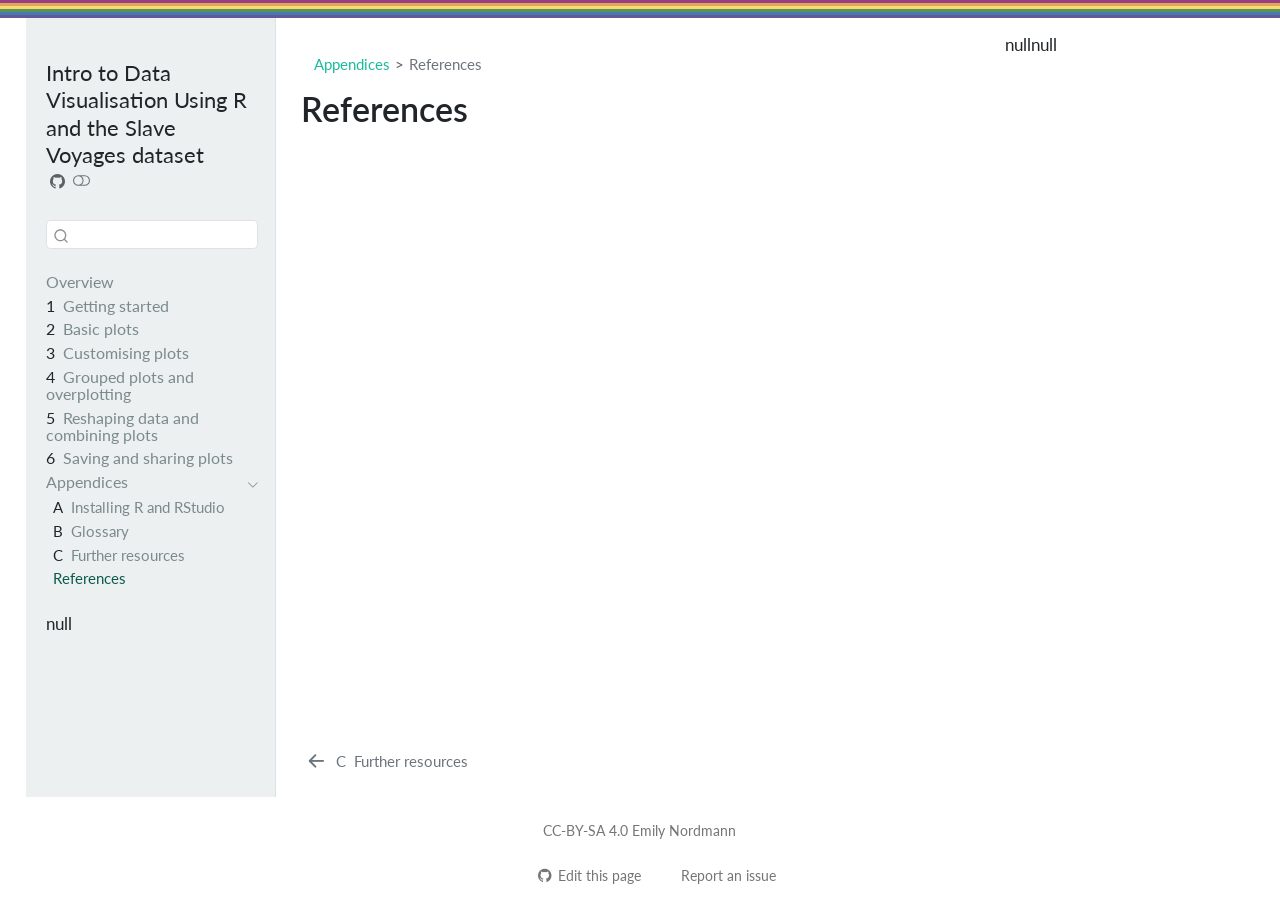
==== commit eaabd931: "logo update" ====
--- a/docs/references.html
+++ b/docs/references.html
@@ -2,13 +2,13 @@
 <html xmlns="http://www.w3.org/1999/xhtml" lang="en" xml:lang="en"><head>
 
 <meta charset="utf-8">
-<meta name="generator" content="quarto-1.4.551">
+<meta name="generator" content="quarto-1.8.21">
 
 <meta name="viewport" content="width=device-width, initial-scale=1.0, user-scalable=yes">
 
 <meta name="description" content="A beginner’s guide to ggplot2 and data visualisation, using the Trans-Atlantic Slave Trade Database.">
 
-<title>Intro to Data Visualisation Using R and the Slave Voyages dataset - References</title>
+<title>References – Intro to Data Visualisation Using R and the Slave Voyages dataset</title>
 <style>
 code{white-space: pre-wrap;}
 span.smallcaps{font-variant: small-caps;}
@@ -49,19 +49,23 @@
 <script src="site_libs/quarto-search/fuse.min.js"></script>
 <script src="site_libs/quarto-search/quarto-search.js"></script>
 <meta name="quarto:offset" content="./">
-<link href="./01-tutorial.html" rel="prev">
+<link href="./app-resources.html" rel="prev">
 <link href="./images/logos/logo.png" rel="icon" type="image/png">
-<script src="site_libs/quarto-html/quarto.js"></script>
+<script src="site_libs/quarto-html/quarto.js" type="module"></script>
+<script src="site_libs/quarto-html/tabsets/tabsets.js" type="module"></script>
+<script src="site_libs/quarto-html/axe/axe-check.js" type="module"></script>
 <script src="site_libs/quarto-html/popper.min.js"></script>
 <script src="site_libs/quarto-html/tippy.umd.min.js"></script>
 <script src="site_libs/quarto-html/anchor.min.js"></script>
 <link href="site_libs/quarto-html/tippy.css" rel="stylesheet">
-<link href="site_libs/quarto-html/quarto-syntax-highlighting.css" rel="stylesheet" class="quarto-color-scheme" id="quarto-text-highlighting-styles">
-<link href="site_libs/quarto-html/quarto-syntax-highlighting-dark.css" rel="prefetch" class="quarto-color-scheme quarto-color-alternate" id="quarto-text-highlighting-styles">
+<link href="site_libs/quarto-html/quarto-syntax-highlighting-bef06593271c35acc66b6cdfb882565b.css" rel="stylesheet" class="quarto-color-scheme" id="quarto-text-highlighting-styles">
+<link href="site_libs/quarto-html/quarto-syntax-highlighting-dark-ea06de1ba525ceca656e3b09b4cd3316.css" rel="stylesheet" class="quarto-color-scheme quarto-color-alternate" id="quarto-text-highlighting-styles">
+<link href="site_libs/quarto-html/quarto-syntax-highlighting-bef06593271c35acc66b6cdfb882565b.css" rel="stylesheet" class="quarto-color-scheme-extra" id="quarto-text-highlighting-styles">
 <script src="site_libs/bootstrap/bootstrap.min.js"></script>
 <link href="site_libs/bootstrap/bootstrap-icons.css" rel="stylesheet">
-<link href="site_libs/bootstrap/bootstrap.min.css" rel="stylesheet" class="quarto-color-scheme" id="quarto-bootstrap" data-mode="light">
-<link href="site_libs/bootstrap/bootstrap-dark.min.css" rel="prefetch" class="quarto-color-scheme quarto-color-alternate" id="quarto-bootstrap" data-mode="dark">
+<link href="site_libs/bootstrap/bootstrap-bb5d2cf76dd9d8b046063047f144de0c.min.css" rel="stylesheet" append-hash="true" class="quarto-color-scheme" id="quarto-bootstrap" data-mode="light">
+<link href="site_libs/bootstrap/bootstrap-dark-c8dd5cd8506132e8ba466e2074c506b4.min.css" rel="stylesheet" append-hash="true" class="quarto-color-scheme quarto-color-alternate" id="quarto-bootstrap" data-mode="dark">
+<link href="site_libs/bootstrap/bootstrap-bb5d2cf76dd9d8b046063047f144de0c.min.css" rel="stylesheet" append-hash="true" class="quarto-color-scheme-extra" id="quarto-bootstrap" data-mode="light">
 <script id="quarto-search-options" type="application/json">{
   "location": "sidebar",
   "copy-button": false,
@@ -98,19 +102,181 @@
 <link rel="stylesheet" href="include/style.css">
 </head>
 
-<body class="nav-sidebar floating">
+<body class="nav-sidebar floating quarto-light"><script id="quarto-html-before-body" type="application/javascript">
+    const toggleBodyColorMode = (bsSheetEl) => {
+      const mode = bsSheetEl.getAttribute("data-mode");
+      const bodyEl = window.document.querySelector("body");
+      if (mode === "dark") {
+        bodyEl.classList.add("quarto-dark");
+        bodyEl.classList.remove("quarto-light");
+      } else {
+        bodyEl.classList.add("quarto-light");
+        bodyEl.classList.remove("quarto-dark");
+      }
+    }
+    const toggleBodyColorPrimary = () => {
+      const bsSheetEl = window.document.querySelector("link#quarto-bootstrap:not([rel=disabled-stylesheet])");
+      if (bsSheetEl) {
+        toggleBodyColorMode(bsSheetEl);
+      }
+    }
+    const setColorSchemeToggle = (alternate) => {
+      const toggles = window.document.querySelectorAll('.quarto-color-scheme-toggle');
+      for (let i=0; i < toggles.length; i++) {
+        const toggle = toggles[i];
+        if (toggle) {
+          if (alternate) {
+            toggle.classList.add("alternate");
+          } else {
+            toggle.classList.remove("alternate");
+          }
+        }
+      }
+    };
+    const toggleColorMode = (alternate) => {
+      // Switch the stylesheets
+      const primaryStylesheets = window.document.querySelectorAll('link.quarto-color-scheme:not(.quarto-color-alternate)');
+      const alternateStylesheets = window.document.querySelectorAll('link.quarto-color-scheme.quarto-color-alternate');
+      manageTransitions('#quarto-margin-sidebar .nav-link', false);
+      if (alternate) {
+        // note: dark is layered on light, we don't disable primary!
+        enableStylesheet(alternateStylesheets);
+        for (const sheetNode of alternateStylesheets) {
+          if (sheetNode.id === "quarto-bootstrap") {
+            toggleBodyColorMode(sheetNode);
+          }
+        }
+      } else {
+        disableStylesheet(alternateStylesheets);
+        enableStylesheet(primaryStylesheets)
+        toggleBodyColorPrimary();
+      }
+      manageTransitions('#quarto-margin-sidebar .nav-link', true);
+      // Switch the toggles
+      setColorSchemeToggle(alternate)
+      // Hack to workaround the fact that safari doesn't
+      // properly recolor the scrollbar when toggling (#1455)
+      if (navigator.userAgent.indexOf('Safari') > 0 && navigator.userAgent.indexOf('Chrome') == -1) {
+        manageTransitions("body", false);
+        window.scrollTo(0, 1);
+        setTimeout(() => {
+          window.scrollTo(0, 0);
+          manageTransitions("body", true);
+        }, 40);
+      }
+    }
+    const disableStylesheet = (stylesheets) => {
+      for (let i=0; i < stylesheets.length; i++) {
+        const stylesheet = stylesheets[i];
+        stylesheet.rel = 'disabled-stylesheet';
+      }
+    }
+    const enableStylesheet = (stylesheets) => {
+      for (let i=0; i < stylesheets.length; i++) {
+        const stylesheet = stylesheets[i];
+        if(stylesheet.rel !== 'stylesheet') { // for Chrome, which will still FOUC without this check
+          stylesheet.rel = 'stylesheet';
+        }
+      }
+    }
+    const manageTransitions = (selector, allowTransitions) => {
+      const els = window.document.querySelectorAll(selector);
+      for (let i=0; i < els.length; i++) {
+        const el = els[i];
+        if (allowTransitions) {
+          el.classList.remove('notransition');
+        } else {
+          el.classList.add('notransition');
+        }
+      }
+    }
+    const isFileUrl = () => {
+      return window.location.protocol === 'file:';
+    }
+    const hasAlternateSentinel = () => {
+      let styleSentinel = getColorSchemeSentinel();
+      if (styleSentinel !== null) {
+        return styleSentinel === "alternate";
+      } else {
+        return false;
+      }
+    }
+    const setStyleSentinel = (alternate) => {
+      const value = alternate ? "alternate" : "default";
+      if (!isFileUrl()) {
+        window.localStorage.setItem("quarto-color-scheme", value);
+      } else {
+        localAlternateSentinel = value;
+      }
+    }
+    const getColorSchemeSentinel = () => {
+      if (!isFileUrl()) {
+        const storageValue = window.localStorage.getItem("quarto-color-scheme");
+        return storageValue != null ? storageValue : localAlternateSentinel;
+      } else {
+        return localAlternateSentinel;
+      }
+    }
+    const toggleGiscusIfUsed = (isAlternate, darkModeDefault) => {
+      const baseTheme = document.querySelector('#giscus-base-theme')?.value ?? 'light';
+      const alternateTheme = document.querySelector('#giscus-alt-theme')?.value ?? 'dark';
+      let newTheme = '';
+      if(authorPrefersDark) {
+        newTheme = isAlternate ? baseTheme : alternateTheme;
+      } else {
+        newTheme = isAlternate ? alternateTheme : baseTheme;
+      }
+      const changeGiscusTheme = () => {
+        // From: https://github.com/giscus/giscus/issues/336
+        const sendMessage = (message) => {
+          const iframe = document.querySelector('iframe.giscus-frame');
+          if (!iframe) return;
+          iframe.contentWindow.postMessage({ giscus: message }, 'https://giscus.app');
+        }
+        sendMessage({
+          setConfig: {
+            theme: newTheme
+          }
+        });
+      }
+      const isGiscussLoaded = window.document.querySelector('iframe.giscus-frame') !== null;
+      if (isGiscussLoaded) {
+        changeGiscusTheme();
+      }
+    };
+    const authorPrefersDark = false;
+    const darkModeDefault = authorPrefersDark;
+      document.querySelector('link#quarto-text-highlighting-styles.quarto-color-scheme-extra').rel = 'disabled-stylesheet';
+      document.querySelector('link#quarto-bootstrap.quarto-color-scheme-extra').rel = 'disabled-stylesheet';
+    let localAlternateSentinel = darkModeDefault ? 'alternate' : 'default';
+    // Dark / light mode switch
+    window.quartoToggleColorScheme = () => {
+      // Read the current dark / light value
+      let toAlternate = !hasAlternateSentinel();
+      toggleColorMode(toAlternate);
+      setStyleSentinel(toAlternate);
+      toggleGiscusIfUsed(toAlternate, darkModeDefault);
+      window.dispatchEvent(new Event('resize'));
+    };
+    // Switch to dark mode if need be
+    if (hasAlternateSentinel()) {
+      toggleColorMode(true);
+    } else {
+      toggleColorMode(false);
+    }
+  </script>
 
 <div id="quarto-search-results"></div>
   <header id="quarto-header" class="headroom fixed-top">
   <nav class="quarto-secondary-nav">
     <div class="container-fluid d-flex">
-      <button type="button" class="quarto-btn-toggle btn" data-bs-toggle="collapse" data-bs-target=".quarto-sidebar-collapse-item" aria-controls="quarto-sidebar" aria-expanded="false" aria-label="Toggle sidebar navigation" onclick="if (window.quartoToggleHeadroom) { window.quartoToggleHeadroom(); }">
+      <button type="button" class="quarto-btn-toggle btn" data-bs-toggle="collapse" role="button" data-bs-target=".quarto-sidebar-collapse-item" aria-controls="quarto-sidebar" aria-expanded="false" aria-label="Toggle sidebar navigation" onclick="if (window.quartoToggleHeadroom) { window.quartoToggleHeadroom(); }">
         <i class="bi bi-layout-text-sidebar-reverse"></i>
       </button>
-        <nav class="quarto-page-breadcrumbs" aria-label="breadcrumb"><ol class="breadcrumb"><li class="breadcrumb-item"><a href="./references.html">Appendices</a></li><li class="breadcrumb-item"><a href="./references.html">References</a></li></ol></nav>
-        <a class="flex-grow-1" role="button" data-bs-toggle="collapse" data-bs-target=".quarto-sidebar-collapse-item" aria-controls="quarto-sidebar" aria-expanded="false" aria-label="Toggle sidebar navigation" onclick="if (window.quartoToggleHeadroom) { window.quartoToggleHeadroom(); }">      
+        <nav class="quarto-page-breadcrumbs" aria-label="breadcrumb"><ol class="breadcrumb"><li class="breadcrumb-item"><a href="./app-installing-r.html">Appendices</a></li><li class="breadcrumb-item"><a href="./references.html">References</a></li></ol></nav>
+        <a class="flex-grow-1" role="navigation" data-bs-toggle="collapse" data-bs-target=".quarto-sidebar-collapse-item" aria-controls="quarto-sidebar" aria-expanded="false" aria-label="Toggle sidebar navigation" onclick="if (window.quartoToggleHeadroom) { window.quartoToggleHeadroom(); }">      
         </a>
-      <button type="button" class="btn quarto-search-button" aria-label="" onclick="window.quartoOpenSearch();">
+      <button type="button" class="btn quarto-search-button" aria-label="Search" onclick="window.quartoOpenSearch();">
         <i class="bi bi-search"></i>
       </button>
     </div>
@@ -120,7 +286,9 @@
 <div id="quarto-content" class="quarto-container page-columns page-rows-contents page-layout-article">
 <!-- sidebar -->
   <nav id="quarto-sidebar" class="sidebar collapse collapse-horizontal quarto-sidebar-collapse-item sidebar-navigation floating overflow-auto">
-    <div class="pt-lg-2 mt-2 text-left sidebar-header">
+    <div class="pt-lg-2 mt-2 text-left sidebar-header sidebar-header-stacked">
+      <a href="./index.html" class="sidebar-logo-link">
+      </a>
     <div class="sidebar-title mb-0 py-0">
       <a href="./">Intro to Data Visualisation Using R and the Slave Voyages dataset</a> 
         <div class="sidebar-tools-main">
@@ -144,19 +312,67 @@
 </li>
         <li class="sidebar-item">
   <div class="sidebar-item-container"> 
-  <a href="./01-tutorial.html" class="sidebar-item-text sidebar-link">
- <span class="menu-text"><span class="chapter-number">1</span>&nbsp; <span class="chapter-title">Data visualisation</span></span></a>
+  <a href="./01-getting-started.html" class="sidebar-item-text sidebar-link">
+ <span class="menu-text"><span class="chapter-number">1</span>&nbsp; <span class="chapter-title">Getting started</span></span></a>
+  </div>
+</li>
+        <li class="sidebar-item">
+  <div class="sidebar-item-container"> 
+  <a href="./02-basic-plots.html" class="sidebar-item-text sidebar-link">
+ <span class="menu-text"><span class="chapter-number">2</span>&nbsp; <span class="chapter-title">Basic plots</span></span></a>
+  </div>
+</li>
+        <li class="sidebar-item">
+  <div class="sidebar-item-container"> 
+  <a href="./03-customising.html" class="sidebar-item-text sidebar-link">
+ <span class="menu-text"><span class="chapter-number">3</span>&nbsp; <span class="chapter-title">Customising plots</span></span></a>
+  </div>
+</li>
+        <li class="sidebar-item">
+  <div class="sidebar-item-container"> 
+  <a href="./04-grouped-plots.html" class="sidebar-item-text sidebar-link">
+ <span class="menu-text"><span class="chapter-number">4</span>&nbsp; <span class="chapter-title">Grouped plots and overplotting</span></span></a>
+  </div>
+</li>
+        <li class="sidebar-item">
+  <div class="sidebar-item-container"> 
+  <a href="./05-reshaping.html" class="sidebar-item-text sidebar-link">
+ <span class="menu-text"><span class="chapter-number">5</span>&nbsp; <span class="chapter-title">Reshaping data and combining plots</span></span></a>
+  </div>
+</li>
+        <li class="sidebar-item">
+  <div class="sidebar-item-container"> 
+  <a href="./06-saving-sharing.html" class="sidebar-item-text sidebar-link">
+ <span class="menu-text"><span class="chapter-number">6</span>&nbsp; <span class="chapter-title">Saving and sharing plots</span></span></a>
   </div>
 </li>
         <li class="sidebar-item sidebar-item-section">
       <div class="sidebar-item-container"> 
-            <a class="sidebar-item-text sidebar-link text-start" data-bs-toggle="collapse" data-bs-target="#quarto-sidebar-section-1" aria-expanded="true">
+            <a class="sidebar-item-text sidebar-link text-start" data-bs-toggle="collapse" data-bs-target="#quarto-sidebar-section-1" role="navigation" aria-expanded="true">
  <span class="menu-text">Appendices</span></a>
-          <a class="sidebar-item-toggle text-start" data-bs-toggle="collapse" data-bs-target="#quarto-sidebar-section-1" aria-expanded="true" aria-label="Toggle section">
+          <a class="sidebar-item-toggle text-start" data-bs-toggle="collapse" data-bs-target="#quarto-sidebar-section-1" role="navigation" aria-expanded="true" aria-label="Toggle section">
             <i class="bi bi-chevron-right ms-2"></i>
           </a> 
       </div>
       <ul id="quarto-sidebar-section-1" class="collapse list-unstyled sidebar-section depth1 show">  
+          <li class="sidebar-item">
+  <div class="sidebar-item-container"> 
+  <a href="./app-installing-r.html" class="sidebar-item-text sidebar-link">
+ <span class="menu-text"><span class="chapter-number">A</span>&nbsp; <span class="chapter-title">Installing R and RStudio</span></span></a>
+  </div>
+</li>
+          <li class="sidebar-item">
+  <div class="sidebar-item-container"> 
+  <a href="./app-glossary.html" class="sidebar-item-text sidebar-link">
+ <span class="menu-text"><span class="chapter-number">B</span>&nbsp; <span class="chapter-title">Glossary</span></span></a>
+  </div>
+</li>
+          <li class="sidebar-item">
+  <div class="sidebar-item-container"> 
+  <a href="./app-resources.html" class="sidebar-item-text sidebar-link">
+ <span class="menu-text"><span class="chapter-number">C</span>&nbsp; <span class="chapter-title">Further resources</span></span></a>
+  </div>
+</li>
           <li class="sidebar-item">
   <div class="sidebar-item-container"> 
   <a href="./references.html" class="sidebar-item-text sidebar-link active">
@@ -170,13 +386,14 @@
 </nav>
 <div id="quarto-sidebar-glass" class="quarto-sidebar-collapse-item" data-bs-toggle="collapse" data-bs-target=".quarto-sidebar-collapse-item"></div>
 <!-- margin-sidebar -->
-    <div id="quarto-margin-sidebar" class="sidebar margin-sidebar">
+    <div id="quarto-margin-sidebar" class="sidebar margin-sidebar zindex-bottom">
         
     </div>
 <!-- main -->
 <main class="content" id="quarto-document-content">
 
-<header id="title-block-header" class="quarto-title-block default"><nav class="quarto-page-breadcrumbs quarto-title-breadcrumbs d-none d-lg-block" aria-label="breadcrumb"><ol class="breadcrumb"><li class="breadcrumb-item"><a href="./references.html">Appendices</a></li><li class="breadcrumb-item"><a href="./references.html">References</a></li></ol></nav>
+
+<header id="title-block-header" class="quarto-title-block default"><nav class="quarto-page-breadcrumbs quarto-title-breadcrumbs d-none d-lg-block" aria-label="breadcrumb"><ol class="breadcrumb"><li class="breadcrumb-item"><a href="./app-installing-r.html">Appendices</a></li><li class="breadcrumb-item"><a href="./references.html">References</a></li></ol></nav>
 <div class="quarto-title">
 <h1 class="title">References</h1>
 </div>
@@ -195,7 +412,7 @@
 </header>
 
 
-<div id="refs" role="list" style="display: none">
+<div id="refs" role="list">
 
 </div>
 
@@ -440,372 +657,255 @@
   
 </div>
 <script id="quarto-html-after-body" type="application/javascript">
-window.document.addEventListener("DOMContentLoaded", function (event) {
-  const toggleBodyColorMode = (bsSheetEl) => {
-    const mode = bsSheetEl.getAttribute("data-mode");
-    const bodyEl = window.document.querySelector("body");
-    if (mode === "dark") {
-      bodyEl.classList.add("quarto-dark");
-      bodyEl.classList.remove("quarto-light");
-    } else {
-      bodyEl.classList.add("quarto-light");
-      bodyEl.classList.remove("quarto-dark");
-    }
-  }
-  const toggleBodyColorPrimary = () => {
-    const bsSheetEl = window.document.querySelector("link#quarto-bootstrap");
-    if (bsSheetEl) {
-      toggleBodyColorMode(bsSheetEl);
-    }
-  }
-  toggleBodyColorPrimary();  
-  const disableStylesheet = (stylesheets) => {
-    for (let i=0; i < stylesheets.length; i++) {
-      const stylesheet = stylesheets[i];
-      stylesheet.rel = 'prefetch';
-    }
-  }
-  const enableStylesheet = (stylesheets) => {
-    for (let i=0; i < stylesheets.length; i++) {
-      const stylesheet = stylesheets[i];
-      stylesheet.rel = 'stylesheet';
-    }
-  }
-  const manageTransitions = (selector, allowTransitions) => {
-    const els = window.document.querySelectorAll(selector);
-    for (let i=0; i < els.length; i++) {
-      const el = els[i];
-      if (allowTransitions) {
-        el.classList.remove('notransition');
+  window.document.addEventListener("DOMContentLoaded", function (event) {
+    // Ensure there is a toggle, if there isn't float one in the top right
+    if (window.document.querySelector('.quarto-color-scheme-toggle') === null) {
+      const a = window.document.createElement('a');
+      a.classList.add('top-right');
+      a.classList.add('quarto-color-scheme-toggle');
+      a.href = "";
+      a.onclick = function() { try { window.quartoToggleColorScheme(); } catch {} return false; };
+      const i = window.document.createElement("i");
+      i.classList.add('bi');
+      a.appendChild(i);
+      window.document.body.appendChild(a);
+    }
+    setColorSchemeToggle(hasAlternateSentinel())
+    const icon = "";
+    const anchorJS = new window.AnchorJS();
+    anchorJS.options = {
+      placement: 'right',
+      icon: icon
+    };
+    anchorJS.add('.anchored');
+    const isCodeAnnotation = (el) => {
+      for (const clz of el.classList) {
+        if (clz.startsWith('code-annotation-')) {                     
+          return true;
+        }
+      }
+      return false;
+    }
+    const onCopySuccess = function(e) {
+      // button target
+      const button = e.trigger;
+      // don't keep focus
+      button.blur();
+      // flash "checked"
+      button.classList.add('code-copy-button-checked');
+      var currentTitle = button.getAttribute("title");
+      button.setAttribute("title", "Copied!");
+      let tooltip;
+      if (window.bootstrap) {
+        button.setAttribute("data-bs-toggle", "tooltip");
+        button.setAttribute("data-bs-placement", "left");
+        button.setAttribute("data-bs-title", "Copied!");
+        tooltip = new bootstrap.Tooltip(button, 
+          { trigger: "manual", 
+            customClass: "code-copy-button-tooltip",
+            offset: [0, -8]});
+        tooltip.show();    
+      }
+      setTimeout(function() {
+        if (tooltip) {
+          tooltip.hide();
+          button.removeAttribute("data-bs-title");
+          button.removeAttribute("data-bs-toggle");
+          button.removeAttribute("data-bs-placement");
+        }
+        button.setAttribute("title", currentTitle);
+        button.classList.remove('code-copy-button-checked');
+      }, 1000);
+      // clear code selection
+      e.clearSelection();
+    }
+    const getTextToCopy = function(trigger) {
+        const codeEl = trigger.previousElementSibling.cloneNode(true);
+        for (const childEl of codeEl.children) {
+          if (isCodeAnnotation(childEl)) {
+            childEl.remove();
+          }
+        }
+        return codeEl.innerText;
+    }
+    const clipboard = new window.ClipboardJS('.code-copy-button:not([data-in-quarto-modal])', {
+      text: getTextToCopy
+    });
+    clipboard.on('success', onCopySuccess);
+    if (window.document.getElementById('quarto-embedded-source-code-modal')) {
+      const clipboardModal = new window.ClipboardJS('.code-copy-button[data-in-quarto-modal]', {
+        text: getTextToCopy,
+        container: window.document.getElementById('quarto-embedded-source-code-modal')
+      });
+      clipboardModal.on('success', onCopySuccess);
+    }
+      var localhostRegex = new RegExp(/^(?:http|https):\/\/localhost\:?[0-9]*\//);
+      var mailtoRegex = new RegExp(/^mailto:/);
+        var filterRegex = new RegExp('/' + window.location.host + '/');
+      var isInternal = (href) => {
+          return filterRegex.test(href) || localhostRegex.test(href) || mailtoRegex.test(href);
+      }
+      // Inspect non-navigation links and adorn them if external
+     var links = window.document.querySelectorAll('a[href]:not(.nav-link):not(.navbar-brand):not(.toc-action):not(.sidebar-link):not(.sidebar-item-toggle):not(.pagination-link):not(.no-external):not([aria-hidden]):not(.dropdown-item):not(.quarto-navigation-tool):not(.about-link)');
+      for (var i=0; i<links.length; i++) {
+        const link = links[i];
+        if (!isInternal(link.href)) {
+          // undo the damage that might have been done by quarto-nav.js in the case of
+          // links that we want to consider external
+          if (link.dataset.originalHref !== undefined) {
+            link.href = link.dataset.originalHref;
+          }
+        }
+      }
+    function tippyHover(el, contentFn, onTriggerFn, onUntriggerFn) {
+      const config = {
+        allowHTML: true,
+        maxWidth: 500,
+        delay: 100,
+        arrow: false,
+        appendTo: function(el) {
+            return el.parentElement;
+        },
+        interactive: true,
+        interactiveBorder: 10,
+        theme: 'quarto',
+        placement: 'bottom-start',
+      };
+      if (contentFn) {
+        config.content = contentFn;
+      }
+      if (onTriggerFn) {
+        config.onTrigger = onTriggerFn;
+      }
+      if (onUntriggerFn) {
+        config.onUntrigger = onUntriggerFn;
+      }
+      window.tippy(el, config); 
+    }
+    const noterefs = window.document.querySelectorAll('a[role="doc-noteref"]');
+    for (var i=0; i<noterefs.length; i++) {
+      const ref = noterefs[i];
+      tippyHover(ref, function() {
+        // use id or data attribute instead here
+        let href = ref.getAttribute('data-footnote-href') || ref.getAttribute('href');
+        try { href = new URL(href).hash; } catch {}
+        const id = href.replace(/^#\/?/, "");
+        const note = window.document.getElementById(id);
+        if (note) {
+          return note.innerHTML;
+        } else {
+          return "";
+        }
+      });
+    }
+    const xrefs = window.document.querySelectorAll('a.quarto-xref');
+    const processXRef = (id, note) => {
+      // Strip column container classes
+      const stripColumnClz = (el) => {
+        el.classList.remove("page-full", "page-columns");
+        if (el.children) {
+          for (const child of el.children) {
+            stripColumnClz(child);
+          }
+        }
+      }
+      stripColumnClz(note)
+      if (id === null || id.startsWith('sec-')) {
+        // Special case sections, only their first couple elements
+        const container = document.createElement("div");
+        if (note.children && note.children.length > 2) {
+          container.appendChild(note.children[0].cloneNode(true));
+          for (let i = 1; i < note.children.length; i++) {
+            const child = note.children[i];
+            if (child.tagName === "P" && child.innerText === "") {
+              continue;
+            } else {
+              container.appendChild(child.cloneNode(true));
+              break;
+            }
+          }
+          if (window.Quarto?.typesetMath) {
+            window.Quarto.typesetMath(container);
+          }
+          return container.innerHTML
+        } else {
+          if (window.Quarto?.typesetMath) {
+            window.Quarto.typesetMath(note);
+          }
+          return note.innerHTML;
+        }
       } else {
-        el.classList.add('notransition');
-      }
-    }
-  }
-  const toggleGiscusIfUsed = (isAlternate, darkModeDefault) => {
-    const baseTheme = document.querySelector('#giscus-base-theme')?.value ?? 'light';
-    const alternateTheme = document.querySelector('#giscus-alt-theme')?.value ?? 'dark';
-    let newTheme = '';
-    if(darkModeDefault) {
-      newTheme = isAlternate ? baseTheme : alternateTheme;
-    } else {
-      newTheme = isAlternate ? alternateTheme : baseTheme;
-    }
-    const changeGiscusTheme = () => {
-      // From: https://github.com/giscus/giscus/issues/336
-      const sendMessage = (message) => {
-        const iframe = document.querySelector('iframe.giscus-frame');
-        if (!iframe) return;
-        iframe.contentWindow.postMessage({ giscus: message }, 'https://giscus.app');
-      }
-      sendMessage({
-        setConfig: {
-          theme: newTheme
-        }
-      });
-    }
-    const isGiscussLoaded = window.document.querySelector('iframe.giscus-frame') !== null;
-    if (isGiscussLoaded) {
-      changeGiscusTheme();
-    }
-  }
-  const toggleColorMode = (alternate) => {
-    // Switch the stylesheets
-    const alternateStylesheets = window.document.querySelectorAll('link.quarto-color-scheme.quarto-color-alternate');
-    manageTransitions('#quarto-margin-sidebar .nav-link', false);
-    if (alternate) {
-      enableStylesheet(alternateStylesheets);
-      for (const sheetNode of alternateStylesheets) {
-        if (sheetNode.id === "quarto-bootstrap") {
-          toggleBodyColorMode(sheetNode);
-        }
-      }
-    } else {
-      disableStylesheet(alternateStylesheets);
-      toggleBodyColorPrimary();
-    }
-    manageTransitions('#quarto-margin-sidebar .nav-link', true);
-    // Switch the toggles
-    const toggles = window.document.querySelectorAll('.quarto-color-scheme-toggle');
-    for (let i=0; i < toggles.length; i++) {
-      const toggle = toggles[i];
-      if (toggle) {
-        if (alternate) {
-          toggle.classList.add("alternate");     
-        } else {
-          toggle.classList.remove("alternate");
-        }
-      }
-    }
-    // Hack to workaround the fact that safari doesn't
-    // properly recolor the scrollbar when toggling (#1455)
-    if (navigator.userAgent.indexOf('Safari') > 0 && navigator.userAgent.indexOf('Chrome') == -1) {
-      manageTransitions("body", false);
-      window.scrollTo(0, 1);
-      setTimeout(() => {
-        window.scrollTo(0, 0);
-        manageTransitions("body", true);
-      }, 40);  
-    }
-  }
-  const isFileUrl = () => { 
-    return window.location.protocol === 'file:';
-  }
-  const hasAlternateSentinel = () => {  
-    let styleSentinel = getColorSchemeSentinel();
-    if (styleSentinel !== null) {
-      return styleSentinel === "alternate";
-    } else {
-      return false;
-    }
-  }
-  const setStyleSentinel = (alternate) => {
-    const value = alternate ? "alternate" : "default";
-    if (!isFileUrl()) {
-      window.localStorage.setItem("quarto-color-scheme", value);
-    } else {
-      localAlternateSentinel = value;
-    }
-  }
-  const getColorSchemeSentinel = () => {
-    if (!isFileUrl()) {
-      const storageValue = window.localStorage.getItem("quarto-color-scheme");
-      return storageValue != null ? storageValue : localAlternateSentinel;
-    } else {
-      return localAlternateSentinel;
-    }
-  }
-  const darkModeDefault = false;
-  let localAlternateSentinel = darkModeDefault ? 'alternate' : 'default';
-  // Dark / light mode switch
-  window.quartoToggleColorScheme = () => {
-    // Read the current dark / light value 
-    let toAlternate = !hasAlternateSentinel();
-    toggleColorMode(toAlternate);
-    setStyleSentinel(toAlternate);
-    toggleGiscusIfUsed(toAlternate, darkModeDefault);
-  };
-  // Ensure there is a toggle, if there isn't float one in the top right
-  if (window.document.querySelector('.quarto-color-scheme-toggle') === null) {
-    const a = window.document.createElement('a');
-    a.classList.add('top-right');
-    a.classList.add('quarto-color-scheme-toggle');
-    a.href = "";
-    a.onclick = function() { try { window.quartoToggleColorScheme(); } catch {} return false; };
-    const i = window.document.createElement("i");
-    i.classList.add('bi');
-    a.appendChild(i);
-    window.document.body.appendChild(a);
-  }
-  // Switch to dark mode if need be
-  if (hasAlternateSentinel()) {
-    toggleColorMode(true);
-  } else {
-    toggleColorMode(false);
-  }
-  const icon = "";
-  const anchorJS = new window.AnchorJS();
-  anchorJS.options = {
-    placement: 'right',
-    icon: icon
-  };
-  anchorJS.add('.anchored');
-  const isCodeAnnotation = (el) => {
-    for (const clz of el.classList) {
-      if (clz.startsWith('code-annotation-')) {                     
-        return true;
-      }
-    }
-    return false;
-  }
-  const clipboard = new window.ClipboardJS('.code-copy-button', {
-    text: function(trigger) {
-      const codeEl = trigger.previousElementSibling.cloneNode(true);
-      for (const childEl of codeEl.children) {
-        if (isCodeAnnotation(childEl)) {
-          childEl.remove();
-        }
-      }
-      return codeEl.innerText;
-    }
-  });
-  clipboard.on('success', function(e) {
-    // button target
-    const button = e.trigger;
-    // don't keep focus
-    button.blur();
-    // flash "checked"
-    button.classList.add('code-copy-button-checked');
-    var currentTitle = button.getAttribute("title");
-    button.setAttribute("title", "Copied!");
-    let tooltip;
-    if (window.bootstrap) {
-      button.setAttribute("data-bs-toggle", "tooltip");
-      button.setAttribute("data-bs-placement", "left");
-      button.setAttribute("data-bs-title", "Copied!");
-      tooltip = new bootstrap.Tooltip(button, 
-        { trigger: "manual", 
-          customClass: "code-copy-button-tooltip",
-          offset: [0, -8]});
-      tooltip.show();    
-    }
-    setTimeout(function() {
-      if (tooltip) {
-        tooltip.hide();
-        button.removeAttribute("data-bs-title");
-        button.removeAttribute("data-bs-toggle");
-        button.removeAttribute("data-bs-placement");
-      }
-      button.setAttribute("title", currentTitle);
-      button.classList.remove('code-copy-button-checked');
-    }, 1000);
-    // clear code selection
-    e.clearSelection();
-  });
-    var localhostRegex = new RegExp(/^(?:http|https):\/\/localhost\:?[0-9]*\//);
-    var mailtoRegex = new RegExp(/^mailto:/);
-      var filterRegex = new RegExp('/' + window.location.host + '/');
-    var isInternal = (href) => {
-        return filterRegex.test(href) || localhostRegex.test(href) || mailtoRegex.test(href);
-    }
-    // Inspect non-navigation links and adorn them if external
- 	var links = window.document.querySelectorAll('a[href]:not(.nav-link):not(.navbar-brand):not(.toc-action):not(.sidebar-link):not(.sidebar-item-toggle):not(.pagination-link):not(.no-external):not([aria-hidden]):not(.dropdown-item):not(.quarto-navigation-tool)');
-    for (var i=0; i<links.length; i++) {
-      const link = links[i];
-      if (!isInternal(link.href)) {
-        // undo the damage that might have been done by quarto-nav.js in the case of
-        // links that we want to consider external
-        if (link.dataset.originalHref !== undefined) {
-          link.href = link.dataset.originalHref;
-        }
-      }
-    }
-  function tippyHover(el, contentFn, onTriggerFn, onUntriggerFn) {
-    const config = {
-      allowHTML: true,
-      maxWidth: 500,
-      delay: 100,
-      arrow: false,
-      appendTo: function(el) {
-          return el.parentElement;
-      },
-      interactive: true,
-      interactiveBorder: 10,
-      theme: 'quarto',
-      placement: 'bottom-start',
-    };
-    if (contentFn) {
-      config.content = contentFn;
-    }
-    if (onTriggerFn) {
-      config.onTrigger = onTriggerFn;
-    }
-    if (onUntriggerFn) {
-      config.onUntrigger = onUntriggerFn;
-    }
-    window.tippy(el, config); 
-  }
-  const noterefs = window.document.querySelectorAll('a[role="doc-noteref"]');
-  for (var i=0; i<noterefs.length; i++) {
-    const ref = noterefs[i];
-    tippyHover(ref, function() {
-      // use id or data attribute instead here
-      let href = ref.getAttribute('data-footnote-href') || ref.getAttribute('href');
-      try { href = new URL(href).hash; } catch {}
-      const id = href.replace(/^#\/?/, "");
-      const note = window.document.getElementById(id);
-      if (note) {
-        return note.innerHTML;
-      } else {
-        return "";
-      }
-    });
-  }
-  const xrefs = window.document.querySelectorAll('a.quarto-xref');
-  const processXRef = (id, note) => {
-    // Strip column container classes
-    const stripColumnClz = (el) => {
-      el.classList.remove("page-full", "page-columns");
-      if (el.children) {
-        for (const child of el.children) {
-          stripColumnClz(child);
-        }
-      }
-    }
-    stripColumnClz(note)
-    if (id === null || id.startsWith('sec-')) {
-      // Special case sections, only their first couple elements
-      const container = document.createElement("div");
-      if (note.children && note.children.length > 2) {
-        container.appendChild(note.children[0].cloneNode(true));
-        for (let i = 1; i < note.children.length; i++) {
-          const child = note.children[i];
-          if (child.tagName === "P" && child.innerText === "") {
-            continue;
-          } else {
-            container.appendChild(child.cloneNode(true));
-            break;
-          }
-        }
-        if (window.Quarto?.typesetMath) {
-          window.Quarto.typesetMath(container);
-        }
-        return container.innerHTML
-      } else {
+        // Remove any anchor links if they are present
+        const anchorLink = note.querySelector('a.anchorjs-link');
+        if (anchorLink) {
+          anchorLink.remove();
+        }
         if (window.Quarto?.typesetMath) {
           window.Quarto.typesetMath(note);
         }
-        return note.innerHTML;
-      }
-    } else {
-      // Remove any anchor links if they are present
-      const anchorLink = note.querySelector('a.anchorjs-link');
-      if (anchorLink) {
-        anchorLink.remove();
-      }
-      if (window.Quarto?.typesetMath) {
-        window.Quarto.typesetMath(note);
-      }
-      // TODO in 1.5, we should make sure this works without a callout special case
-      if (note.classList.contains("callout")) {
-        return note.outerHTML;
-      } else {
-        return note.innerHTML;
-      }
-    }
-  }
-  for (var i=0; i<xrefs.length; i++) {
-    const xref = xrefs[i];
-    tippyHover(xref, undefined, function(instance) {
-      instance.disable();
-      let url = xref.getAttribute('href');
-      let hash = undefined; 
-      if (url.startsWith('#')) {
-        hash = url;
-      } else {
-        try { hash = new URL(url).hash; } catch {}
-      }
-      if (hash) {
-        const id = hash.replace(/^#\/?/, "");
-        const note = window.document.getElementById(id);
-        if (note !== null) {
-          try {
-            const html = processXRef(id, note.cloneNode(true));
-            instance.setContent(html);
-          } finally {
-            instance.enable();
-            instance.show();
-          }
+        if (note.classList.contains("callout")) {
+          return note.outerHTML;
         } else {
-          // See if we can fetch this
-          fetch(url.split('#')[0])
+          return note.innerHTML;
+        }
+      }
+    }
+    for (var i=0; i<xrefs.length; i++) {
+      const xref = xrefs[i];
+      tippyHover(xref, undefined, function(instance) {
+        instance.disable();
+        let url = xref.getAttribute('href');
+        let hash = undefined; 
+        if (url.startsWith('#')) {
+          hash = url;
+        } else {
+          try { hash = new URL(url).hash; } catch {}
+        }
+        if (hash) {
+          const id = hash.replace(/^#\/?/, "");
+          const note = window.document.getElementById(id);
+          if (note !== null) {
+            try {
+              const html = processXRef(id, note.cloneNode(true));
+              instance.setContent(html);
+            } finally {
+              instance.enable();
+              instance.show();
+            }
+          } else {
+            // See if we can fetch this
+            fetch(url.split('#')[0])
+            .then(res => res.text())
+            .then(html => {
+              const parser = new DOMParser();
+              const htmlDoc = parser.parseFromString(html, "text/html");
+              const note = htmlDoc.getElementById(id);
+              if (note !== null) {
+                const html = processXRef(id, note);
+                instance.setContent(html);
+              } 
+            }).finally(() => {
+              instance.enable();
+              instance.show();
+            });
+          }
+        } else {
+          // See if we can fetch a full url (with no hash to target)
+          // This is a special case and we should probably do some content thinning / targeting
+          fetch(url)
           .then(res => res.text())
           .then(html => {
             const parser = new DOMParser();
             const htmlDoc = parser.parseFromString(html, "text/html");
-            const note = htmlDoc.getElementById(id);
+            const note = htmlDoc.querySelector('main.content');
             if (note !== null) {
-              const html = processXRef(id, note);
+              // This should only happen for chapter cross references
+              // (since there is no id in the URL)
+              // remove the first header
+              if (note.children.length > 0 && note.children[0].tagName === "HEADER") {
+                note.children[0].remove();
+              }
+              const html = processXRef(null, note);
               instance.setContent(html);
             } 
           }).finally(() => {
@@ -813,189 +913,165 @@
             instance.show();
           });
         }
+      }, function(instance) {
+      });
+    }
+        let selectedAnnoteEl;
+        const selectorForAnnotation = ( cell, annotation) => {
+          let cellAttr = 'data-code-cell="' + cell + '"';
+          let lineAttr = 'data-code-annotation="' +  annotation + '"';
+          const selector = 'span[' + cellAttr + '][' + lineAttr + ']';
+          return selector;
+        }
+        const selectCodeLines = (annoteEl) => {
+          const doc = window.document;
+          const targetCell = annoteEl.getAttribute("data-target-cell");
+          const targetAnnotation = annoteEl.getAttribute("data-target-annotation");
+          const annoteSpan = window.document.querySelector(selectorForAnnotation(targetCell, targetAnnotation));
+          const lines = annoteSpan.getAttribute("data-code-lines").split(",");
+          const lineIds = lines.map((line) => {
+            return targetCell + "-" + line;
+          })
+          let top = null;
+          let height = null;
+          let parent = null;
+          if (lineIds.length > 0) {
+              //compute the position of the single el (top and bottom and make a div)
+              const el = window.document.getElementById(lineIds[0]);
+              top = el.offsetTop;
+              height = el.offsetHeight;
+              parent = el.parentElement.parentElement;
+            if (lineIds.length > 1) {
+              const lastEl = window.document.getElementById(lineIds[lineIds.length - 1]);
+              const bottom = lastEl.offsetTop + lastEl.offsetHeight;
+              height = bottom - top;
+            }
+            if (top !== null && height !== null && parent !== null) {
+              // cook up a div (if necessary) and position it 
+              let div = window.document.getElementById("code-annotation-line-highlight");
+              if (div === null) {
+                div = window.document.createElement("div");
+                div.setAttribute("id", "code-annotation-line-highlight");
+                div.style.position = 'absolute';
+                parent.appendChild(div);
+              }
+              div.style.top = top - 2 + "px";
+              div.style.height = height + 4 + "px";
+              div.style.left = 0;
+              let gutterDiv = window.document.getElementById("code-annotation-line-highlight-gutter");
+              if (gutterDiv === null) {
+                gutterDiv = window.document.createElement("div");
+                gutterDiv.setAttribute("id", "code-annotation-line-highlight-gutter");
+                gutterDiv.style.position = 'absolute';
+                const codeCell = window.document.getElementById(targetCell);
+                const gutter = codeCell.querySelector('.code-annotation-gutter');
+                gutter.appendChild(gutterDiv);
+              }
+              gutterDiv.style.top = top - 2 + "px";
+              gutterDiv.style.height = height + 4 + "px";
+            }
+            selectedAnnoteEl = annoteEl;
+          }
+        };
+        const unselectCodeLines = () => {
+          const elementsIds = ["code-annotation-line-highlight", "code-annotation-line-highlight-gutter"];
+          elementsIds.forEach((elId) => {
+            const div = window.document.getElementById(elId);
+            if (div) {
+              div.remove();
+            }
+          });
+          selectedAnnoteEl = undefined;
+        };
+          // Handle positioning of the toggle
+      window.addEventListener(
+        "resize",
+        throttle(() => {
+          elRect = undefined;
+          if (selectedAnnoteEl) {
+            selectCodeLines(selectedAnnoteEl);
+          }
+        }, 10)
+      );
+      function throttle(fn, ms) {
+      let throttle = false;
+      let timer;
+        return (...args) => {
+          if(!throttle) { // first call gets through
+              fn.apply(this, args);
+              throttle = true;
+          } else { // all the others get throttled
+              if(timer) clearTimeout(timer); // cancel #2
+              timer = setTimeout(() => {
+                fn.apply(this, args);
+                timer = throttle = false;
+              }, ms);
+          }
+        };
+      }
+        // Attach click handler to the DT
+        const annoteDls = window.document.querySelectorAll('dt[data-target-cell]');
+        for (const annoteDlNode of annoteDls) {
+          annoteDlNode.addEventListener('click', (event) => {
+            const clickedEl = event.target;
+            if (clickedEl !== selectedAnnoteEl) {
+              unselectCodeLines();
+              const activeEl = window.document.querySelector('dt[data-target-cell].code-annotation-active');
+              if (activeEl) {
+                activeEl.classList.remove('code-annotation-active');
+              }
+              selectCodeLines(clickedEl);
+              clickedEl.classList.add('code-annotation-active');
+            } else {
+              // Unselect the line
+              unselectCodeLines();
+              clickedEl.classList.remove('code-annotation-active');
+            }
+          });
+        }
+    const findCites = (el) => {
+      const parentEl = el.parentElement;
+      if (parentEl) {
+        const cites = parentEl.dataset.cites;
+        if (cites) {
+          return {
+            el,
+            cites: cites.split(' ')
+          };
+        } else {
+          return findCites(el.parentElement)
+        }
       } else {
-        // See if we can fetch a full url (with no hash to target)
-        // This is a special case and we should probably do some content thinning / targeting
-        fetch(url)
-        .then(res => res.text())
-        .then(html => {
-          const parser = new DOMParser();
-          const htmlDoc = parser.parseFromString(html, "text/html");
-          const note = htmlDoc.querySelector('main.content');
-          if (note !== null) {
-            // This should only happen for chapter cross references
-            // (since there is no id in the URL)
-            // remove the first header
-            if (note.children.length > 0 && note.children[0].tagName === "HEADER") {
-              note.children[0].remove();
+        return undefined;
+      }
+    };
+    var bibliorefs = window.document.querySelectorAll('a[role="doc-biblioref"]');
+    for (var i=0; i<bibliorefs.length; i++) {
+      const ref = bibliorefs[i];
+      const citeInfo = findCites(ref);
+      if (citeInfo) {
+        tippyHover(citeInfo.el, function() {
+          var popup = window.document.createElement('div');
+          citeInfo.cites.forEach(function(cite) {
+            var citeDiv = window.document.createElement('div');
+            citeDiv.classList.add('hanging-indent');
+            citeDiv.classList.add('csl-entry');
+            var biblioDiv = window.document.getElementById('ref-' + cite);
+            if (biblioDiv) {
+              citeDiv.innerHTML = biblioDiv.innerHTML;
             }
-            const html = processXRef(null, note);
-            instance.setContent(html);
-          } 
-        }).finally(() => {
-          instance.enable();
-          instance.show();
+            popup.appendChild(citeDiv);
+          });
+          return popup.innerHTML;
         });
       }
-    }, function(instance) {
-    });
-  }
-      let selectedAnnoteEl;
-      const selectorForAnnotation = ( cell, annotation) => {
-        let cellAttr = 'data-code-cell="' + cell + '"';
-        let lineAttr = 'data-code-annotation="' +  annotation + '"';
-        const selector = 'span[' + cellAttr + '][' + lineAttr + ']';
-        return selector;
-      }
-      const selectCodeLines = (annoteEl) => {
-        const doc = window.document;
-        const targetCell = annoteEl.getAttribute("data-target-cell");
-        const targetAnnotation = annoteEl.getAttribute("data-target-annotation");
-        const annoteSpan = window.document.querySelector(selectorForAnnotation(targetCell, targetAnnotation));
-        const lines = annoteSpan.getAttribute("data-code-lines").split(",");
-        const lineIds = lines.map((line) => {
-          return targetCell + "-" + line;
-        })
-        let top = null;
-        let height = null;
-        let parent = null;
-        if (lineIds.length > 0) {
-            //compute the position of the single el (top and bottom and make a div)
-            const el = window.document.getElementById(lineIds[0]);
-            top = el.offsetTop;
-            height = el.offsetHeight;
-            parent = el.parentElement.parentElement;
-          if (lineIds.length > 1) {
-            const lastEl = window.document.getElementById(lineIds[lineIds.length - 1]);
-            const bottom = lastEl.offsetTop + lastEl.offsetHeight;
-            height = bottom - top;
-          }
-          if (top !== null && height !== null && parent !== null) {
-            // cook up a div (if necessary) and position it 
-            let div = window.document.getElementById("code-annotation-line-highlight");
-            if (div === null) {
-              div = window.document.createElement("div");
-              div.setAttribute("id", "code-annotation-line-highlight");
-              div.style.position = 'absolute';
-              parent.appendChild(div);
-            }
-            div.style.top = top - 2 + "px";
-            div.style.height = height + 4 + "px";
-            div.style.left = 0;
-            let gutterDiv = window.document.getElementById("code-annotation-line-highlight-gutter");
-            if (gutterDiv === null) {
-              gutterDiv = window.document.createElement("div");
-              gutterDiv.setAttribute("id", "code-annotation-line-highlight-gutter");
-              gutterDiv.style.position = 'absolute';
-              const codeCell = window.document.getElementById(targetCell);
-              const gutter = codeCell.querySelector('.code-annotation-gutter');
-              gutter.appendChild(gutterDiv);
-            }
-            gutterDiv.style.top = top - 2 + "px";
-            gutterDiv.style.height = height + 4 + "px";
-          }
-          selectedAnnoteEl = annoteEl;
-        }
-      };
-      const unselectCodeLines = () => {
-        const elementsIds = ["code-annotation-line-highlight", "code-annotation-line-highlight-gutter"];
-        elementsIds.forEach((elId) => {
-          const div = window.document.getElementById(elId);
-          if (div) {
-            div.remove();
-          }
-        });
-        selectedAnnoteEl = undefined;
-      };
-        // Handle positioning of the toggle
-    window.addEventListener(
-      "resize",
-      throttle(() => {
-        elRect = undefined;
-        if (selectedAnnoteEl) {
-          selectCodeLines(selectedAnnoteEl);
-        }
-      }, 10)
-    );
-    function throttle(fn, ms) {
-    let throttle = false;
-    let timer;
-      return (...args) => {
-        if(!throttle) { // first call gets through
-            fn.apply(this, args);
-            throttle = true;
-        } else { // all the others get throttled
-            if(timer) clearTimeout(timer); // cancel #2
-            timer = setTimeout(() => {
-              fn.apply(this, args);
-              timer = throttle = false;
-            }, ms);
-        }
-      };
-    }
-      // Attach click handler to the DT
-      const annoteDls = window.document.querySelectorAll('dt[data-target-cell]');
-      for (const annoteDlNode of annoteDls) {
-        annoteDlNode.addEventListener('click', (event) => {
-          const clickedEl = event.target;
-          if (clickedEl !== selectedAnnoteEl) {
-            unselectCodeLines();
-            const activeEl = window.document.querySelector('dt[data-target-cell].code-annotation-active');
-            if (activeEl) {
-              activeEl.classList.remove('code-annotation-active');
-            }
-            selectCodeLines(clickedEl);
-            clickedEl.classList.add('code-annotation-active');
-          } else {
-            // Unselect the line
-            unselectCodeLines();
-            clickedEl.classList.remove('code-annotation-active');
-          }
-        });
-      }
-  const findCites = (el) => {
-    const parentEl = el.parentElement;
-    if (parentEl) {
-      const cites = parentEl.dataset.cites;
-      if (cites) {
-        return {
-          el,
-          cites: cites.split(' ')
-        };
-      } else {
-        return findCites(el.parentElement)
-      }
-    } else {
-      return undefined;
-    }
-  };
-  var bibliorefs = window.document.querySelectorAll('a[role="doc-biblioref"]');
-  for (var i=0; i<bibliorefs.length; i++) {
-    const ref = bibliorefs[i];
-    const citeInfo = findCites(ref);
-    if (citeInfo) {
-      tippyHover(citeInfo.el, function() {
-        var popup = window.document.createElement('div');
-        citeInfo.cites.forEach(function(cite) {
-          var citeDiv = window.document.createElement('div');
-          citeDiv.classList.add('hanging-indent');
-          citeDiv.classList.add('csl-entry');
-          var biblioDiv = window.document.getElementById('ref-' + cite);
-          if (biblioDiv) {
-            citeDiv.innerHTML = biblioDiv.innerHTML;
-          }
-          popup.appendChild(citeDiv);
-        });
-        return popup.innerHTML;
-      });
-    }
-  }
-});
-</script>
+    }
+  });
+  </script>
 <nav class="page-navigation">
   <div class="nav-page nav-page-previous">
-      <a href="./01-tutorial.html" class="pagination-link" aria-label="Data visualisation">
-        <i class="bi bi-arrow-left-short"></i> <span class="nav-page-text"><span class="chapter-number">1</span>&nbsp; <span class="chapter-title">Data visualisation</span></span>
+      <a href="./app-resources.html" class="pagination-link" aria-label="Further resources">
+        <i class="bi bi-arrow-left-short"></i> <span class="nav-page-text"><span class="chapter-number">C</span>&nbsp; <span class="chapter-title">Further resources</span></span>
       </a>          
   </div>
   <div class="nav-page nav-page-next">
--- a/docs/site_libs/quarto-html/quarto-syntax-highlighting-bef06593271c35acc66b6cdfb882565b.css
+++ b/docs/site_libs/quarto-html/quarto-syntax-highlighting-bef06593271c35acc66b6cdfb882565b.css
@@ -0,0 +1,233 @@
+/* quarto syntax highlight colors */
+:root {
+  --quarto-hl-ot-color: #d91e18;
+  --quarto-hl-at-color: #a55a00;
+  --quarto-hl-ss-color: #008000;
+  --quarto-hl-an-color: #696969;
+  --quarto-hl-fu-color: #06287e;
+  --quarto-hl-st-color: #008000;
+  --quarto-hl-cf-color: #d91e18;
+  --quarto-hl-op-color: #00769e;
+  --quarto-hl-er-color: #7928a1;
+  --quarto-hl-bn-color: #7928a1;
+  --quarto-hl-al-color: #7928a1;
+  --quarto-hl-va-color: #a55a00;
+  --quarto-hl-bu-color: inherit;
+  --quarto-hl-ex-color: inherit;
+  --quarto-hl-pp-color: #7928a1;
+  --quarto-hl-in-color: #696969;
+  --quarto-hl-vs-color: #008000;
+  --quarto-hl-wa-color: #696969;
+  --quarto-hl-do-color: #696969;
+  --quarto-hl-im-color: inherit;
+  --quarto-hl-ch-color: #008000;
+  --quarto-hl-dt-color: #7928a1;
+  --quarto-hl-fl-color: #a55a00;
+  --quarto-hl-co-color: #696969;
+  --quarto-hl-cv-color: #696969;
+  --quarto-hl-cn-color: #d91e18;
+  --quarto-hl-sc-color: #00769e;
+  --quarto-hl-dv-color: #7928a1;
+  --quarto-hl-kw-color: #d91e18;
+}
+
+/* other quarto variables */
+:root {
+  --quarto-font-monospace: SFMono-Regular, Menlo, Monaco, Consolas, "Liberation Mono", "Courier New", monospace;
+}
+
+/* syntax highlight based on Pandoc's rules */
+pre > code.sourceCode > span {
+  color: #545454;
+}
+
+code.sourceCode > span {
+  color: #545454;
+}
+
+div.sourceCode,
+div.sourceCode pre.sourceCode {
+  color: #545454;
+}
+
+/* Normal */
+code span {
+  color: #545454;
+}
+
+/* Alert */
+code span.al {
+  color: #7928a1;
+  font-style: inherit;
+}
+
+/* Annotation */
+code span.an {
+  color: #696969;
+  font-style: inherit;
+}
+
+/* Attribute */
+code span.at {
+  color: #a55a00;
+  font-style: inherit;
+}
+
+/* BaseN */
+code span.bn {
+  color: #7928a1;
+  font-style: inherit;
+}
+
+/* BuiltIn */
+code span.bu {
+  font-style: inherit;
+}
+
+/* ControlFlow */
+code span.cf {
+  color: #d91e18;
+  font-style: inherit;
+}
+
+/* Char */
+code span.ch {
+  color: #008000;
+  font-style: inherit;
+}
+
+/* Constant */
+code span.cn {
+  color: #d91e18;
+  font-style: inherit;
+}
+
+/* Comment */
+code span.co {
+  color: #696969;
+  font-style: inherit;
+}
+
+/* CommentVar */
+code span.cv {
+  color: #696969;
+  font-style: italic;
+}
+
+/* Documentation */
+code span.do {
+  color: #696969;
+  font-style: italic;
+}
+
+/* DataType */
+code span.dt {
+  color: #7928a1;
+  font-style: inherit;
+}
+
+/* DecVal */
+code span.dv {
+  color: #7928a1;
+  font-style: inherit;
+}
+
+/* Error */
+code span.er {
+  color: #7928a1;
+  font-style: inherit;
+}
+
+/* Extension */
+code span.ex {
+  font-style: inherit;
+}
+
+/* Float */
+code span.fl {
+  color: #a55a00;
+  font-style: inherit;
+}
+
+/* Function */
+code span.fu {
+  color: #06287e;
+  font-style: inherit;
+}
+
+/* Import */
+code span.im {
+  font-style: inherit;
+}
+
+/* Information */
+code span.in {
+  color: #696969;
+  font-style: inherit;
+}
+
+/* Keyword */
+code span.kw {
+  color: #d91e18;
+  font-style: inherit;
+}
+
+/* Operator */
+code span.op {
+  color: #00769e;
+  font-style: inherit;
+}
+
+/* Other */
+code span.ot {
+  color: #d91e18;
+  font-style: inherit;
+}
+
+/* Preprocessor */
+code span.pp {
+  color: #7928a1;
+  font-style: inherit;
+}
+
+/* SpecialChar */
+code span.sc {
+  color: #00769e;
+  font-style: inherit;
+}
+
+/* SpecialString */
+code span.ss {
+  color: #008000;
+  font-style: inherit;
+}
+
+/* String */
+code span.st {
+  color: #008000;
+  font-style: inherit;
+}
+
+/* Variable */
+code span.va {
+  color: #a55a00;
+  font-style: inherit;
+}
+
+/* VerbatimString */
+code span.vs {
+  color: #008000;
+  font-style: inherit;
+}
+
+/* Warning */
+code span.wa {
+  color: #696969;
+  font-style: italic;
+}
+
+.prevent-inlining {
+  content: "</";
+}
+
+/*# sourceMappingURL=e685e56a03bdd63074e78bfa32cc6eb7.css.map */
--- a/docs/site_libs/quarto-html/quarto-syntax-highlighting-dark-ea06de1ba525ceca656e3b09b4cd3316.css
+++ b/docs/site_libs/quarto-html/quarto-syntax-highlighting-dark-ea06de1ba525ceca656e3b09b4cd3316.css
@@ -0,0 +1,234 @@
+/* quarto syntax highlight colors */
+:root {
+  --quarto-hl-ot-color: #ffa07a;
+  --quarto-hl-at-color: #ffd700;
+  --quarto-hl-ss-color: #abe338;
+  --quarto-hl-an-color: #d4d0ab;
+  --quarto-hl-fu-color: #ffd700;
+  --quarto-hl-st-color: #abe338;
+  --quarto-hl-cf-color: #ffa07a;
+  --quarto-hl-op-color: #00e0e0;
+  --quarto-hl-er-color: #dcc6e0;
+  --quarto-hl-bn-color: #dcc6e0;
+  --quarto-hl-al-color: #dcc6e0;
+  --quarto-hl-va-color: #f5ab35;
+  --quarto-hl-bu-color: #f5ab35;
+  --quarto-hl-ex-color: #ffd700;
+  --quarto-hl-pp-color: #dcc6e0;
+  --quarto-hl-in-color: #d4d0ab;
+  --quarto-hl-vs-color: #abe338;
+  --quarto-hl-wa-color: #d4d0ab;
+  --quarto-hl-do-color: #d4d0ab;
+  --quarto-hl-ch-color: #abe338;
+  --quarto-hl-dt-color: #dcc6e0;
+  --quarto-hl-fl-color: #f5ab35;
+  --quarto-hl-co-color: #d4d0ab;
+  --quarto-hl-cv-color: #d4d0ab;
+  --quarto-hl-cn-color: #ffa07a;
+  --quarto-hl-sc-color: #00e0e0;
+  --quarto-hl-dv-color: #dcc6e0;
+  --quarto-hl-kw-color: #ffa07a;
+}
+
+/* other quarto variables */
+:root {
+  --quarto-font-monospace: SFMono-Regular, Menlo, Monaco, Consolas, "Liberation Mono", "Courier New", monospace;
+}
+
+/* syntax highlight based on Pandoc's rules */
+pre > code.sourceCode > span {
+  color: #f8f8f2;
+}
+
+code.sourceCode > span {
+  color: #f8f8f2;
+}
+
+div.sourceCode,
+div.sourceCode pre.sourceCode {
+  color: #f8f8f2;
+}
+
+/* Normal */
+code span {
+  color: #f8f8f2;
+}
+
+/* Alert */
+code span.al {
+  color: #dcc6e0;
+  font-style: inherit;
+}
+
+/* Annotation */
+code span.an {
+  color: #d4d0ab;
+  font-style: inherit;
+}
+
+/* Attribute */
+code span.at {
+  color: #ffd700;
+  font-style: inherit;
+}
+
+/* BaseN */
+code span.bn {
+  color: #dcc6e0;
+  font-style: inherit;
+}
+
+/* BuiltIn */
+code span.bu {
+  color: #f5ab35;
+  font-style: inherit;
+}
+
+/* ControlFlow */
+code span.cf {
+  color: #ffa07a;
+  font-style: inherit;
+}
+
+/* Char */
+code span.ch {
+  color: #abe338;
+  font-style: inherit;
+}
+
+/* Constant */
+code span.cn {
+  color: #ffa07a;
+  font-style: inherit;
+}
+
+/* Comment */
+code span.co {
+  color: #d4d0ab;
+  font-style: inherit;
+}
+
+/* CommentVar */
+code span.cv {
+  color: #d4d0ab;
+  font-style: italic;
+}
+
+/* Documentation */
+code span.do {
+  color: #d4d0ab;
+  font-style: italic;
+}
+
+/* DataType */
+code span.dt {
+  color: #dcc6e0;
+  font-style: inherit;
+}
+
+/* DecVal */
+code span.dv {
+  color: #dcc6e0;
+  font-style: inherit;
+}
+
+/* Error */
+code span.er {
+  color: #dcc6e0;
+  font-style: inherit;
+}
+
+/* Extension */
+code span.ex {
+  color: #ffd700;
+  font-style: inherit;
+}
+
+/* Float */
+code span.fl {
+  color: #f5ab35;
+  font-style: inherit;
+}
+
+/* Function */
+code span.fu {
+  color: #ffd700;
+  font-style: inherit;
+}
+
+/* Import */
+code span.im {
+  font-style: inherit;
+}
+
+/* Information */
+code span.in {
+  color: #d4d0ab;
+  font-style: inherit;
+}
+
+/* Keyword */
+code span.kw {
+  color: #ffa07a;
+  font-style: inherit;
+}
+
+/* Operator */
+code span.op {
+  color: #00e0e0;
+  font-style: inherit;
+}
+
+/* Other */
+code span.ot {
+  color: #ffa07a;
+  font-style: inherit;
+}
+
+/* Preprocessor */
+code span.pp {
+  color: #dcc6e0;
+  font-style: inherit;
+}
+
+/* SpecialChar */
+code span.sc {
+  color: #00e0e0;
+  font-style: inherit;
+}
+
+/* SpecialString */
+code span.ss {
+  color: #abe338;
+  font-style: inherit;
+}
+
+/* String */
+code span.st {
+  color: #abe338;
+  font-style: inherit;
+}
+
+/* Variable */
+code span.va {
+  color: #f5ab35;
+  font-style: inherit;
+}
+
+/* VerbatimString */
+code span.vs {
+  color: #abe338;
+  font-style: inherit;
+}
+
+/* Warning */
+code span.wa {
+  color: #d4d0ab;
+  font-style: italic;
+}
+
+.prevent-inlining {
+  content: "</";
+}
+
+/*# sourceMappingURL=b7ccdee6baf37aed1657e929eb98666b.css.map */
--- a/docs/site_libs/quarto-html/quarto-syntax-highlighting-bef06593271c35acc66b6cdfb882565b.css
+++ b/docs/site_libs/quarto-html/quarto-syntax-highlighting-bef06593271c35acc66b6cdfb882565b.css
@@ -0,0 +1,233 @@
+/* quarto syntax highlight colors */
+:root {
+  --quarto-hl-ot-color: #d91e18;
+  --quarto-hl-at-color: #a55a00;
+  --quarto-hl-ss-color: #008000;
+  --quarto-hl-an-color: #696969;
+  --quarto-hl-fu-color: #06287e;
+  --quarto-hl-st-color: #008000;
+  --quarto-hl-cf-color: #d91e18;
+  --quarto-hl-op-color: #00769e;
+  --quarto-hl-er-color: #7928a1;
+  --quarto-hl-bn-color: #7928a1;
+  --quarto-hl-al-color: #7928a1;
+  --quarto-hl-va-color: #a55a00;
+  --quarto-hl-bu-color: inherit;
+  --quarto-hl-ex-color: inherit;
+  --quarto-hl-pp-color: #7928a1;
+  --quarto-hl-in-color: #696969;
+  --quarto-hl-vs-color: #008000;
+  --quarto-hl-wa-color: #696969;
+  --quarto-hl-do-color: #696969;
+  --quarto-hl-im-color: inherit;
+  --quarto-hl-ch-color: #008000;
+  --quarto-hl-dt-color: #7928a1;
+  --quarto-hl-fl-color: #a55a00;
+  --quarto-hl-co-color: #696969;
+  --quarto-hl-cv-color: #696969;
+  --quarto-hl-cn-color: #d91e18;
+  --quarto-hl-sc-color: #00769e;
+  --quarto-hl-dv-color: #7928a1;
+  --quarto-hl-kw-color: #d91e18;
+}
+
+/* other quarto variables */
+:root {
+  --quarto-font-monospace: SFMono-Regular, Menlo, Monaco, Consolas, "Liberation Mono", "Courier New", monospace;
+}
+
+/* syntax highlight based on Pandoc's rules */
+pre > code.sourceCode > span {
+  color: #545454;
+}
+
+code.sourceCode > span {
+  color: #545454;
+}
+
+div.sourceCode,
+div.sourceCode pre.sourceCode {
+  color: #545454;
+}
+
+/* Normal */
+code span {
+  color: #545454;
+}
+
+/* Alert */
+code span.al {
+  color: #7928a1;
+  font-style: inherit;
+}
+
+/* Annotation */
+code span.an {
+  color: #696969;
+  font-style: inherit;
+}
+
+/* Attribute */
+code span.at {
+  color: #a55a00;
+  font-style: inherit;
+}
+
+/* BaseN */
+code span.bn {
+  color: #7928a1;
+  font-style: inherit;
+}
+
+/* BuiltIn */
+code span.bu {
+  font-style: inherit;
+}
+
+/* ControlFlow */
+code span.cf {
+  color: #d91e18;
+  font-style: inherit;
+}
+
+/* Char */
+code span.ch {
+  color: #008000;
+  font-style: inherit;
+}
+
+/* Constant */
+code span.cn {
+  color: #d91e18;
+  font-style: inherit;
+}
+
+/* Comment */
+code span.co {
+  color: #696969;
+  font-style: inherit;
+}
+
+/* CommentVar */
+code span.cv {
+  color: #696969;
+  font-style: italic;
+}
+
+/* Documentation */
+code span.do {
+  color: #696969;
+  font-style: italic;
+}
+
+/* DataType */
+code span.dt {
+  color: #7928a1;
+  font-style: inherit;
+}
+
+/* DecVal */
+code span.dv {
+  color: #7928a1;
+  font-style: inherit;
+}
+
+/* Error */
+code span.er {
+  color: #7928a1;
+  font-style: inherit;
+}
+
+/* Extension */
+code span.ex {
+  font-style: inherit;
+}
+
+/* Float */
+code span.fl {
+  color: #a55a00;
+  font-style: inherit;
+}
+
+/* Function */
+code span.fu {
+  color: #06287e;
+  font-style: inherit;
+}
+
+/* Import */
+code span.im {
+  font-style: inherit;
+}
+
+/* Information */
+code span.in {
+  color: #696969;
+  font-style: inherit;
+}
+
+/* Keyword */
+code span.kw {
+  color: #d91e18;
+  font-style: inherit;
+}
+
+/* Operator */
+code span.op {
+  color: #00769e;
+  font-style: inherit;
+}
+
+/* Other */
+code span.ot {
+  color: #d91e18;
+  font-style: inherit;
+}
+
+/* Preprocessor */
+code span.pp {
+  color: #7928a1;
+  font-style: inherit;
+}
+
+/* SpecialChar */
+code span.sc {
+  color: #00769e;
+  font-style: inherit;
+}
+
+/* SpecialString */
+code span.ss {
+  color: #008000;
+  font-style: inherit;
+}
+
+/* String */
+code span.st {
+  color: #008000;
+  font-style: inherit;
+}
+
+/* Variable */
+code span.va {
+  color: #a55a00;
+  font-style: inherit;
+}
+
+/* VerbatimString */
+code span.vs {
+  color: #008000;
+  font-style: inherit;
+}
+
+/* Warning */
+code span.wa {
+  color: #696969;
+  font-style: italic;
+}
+
+.prevent-inlining {
+  content: "</";
+}
+
+/*# sourceMappingURL=e685e56a03bdd63074e78bfa32cc6eb7.css.map */
